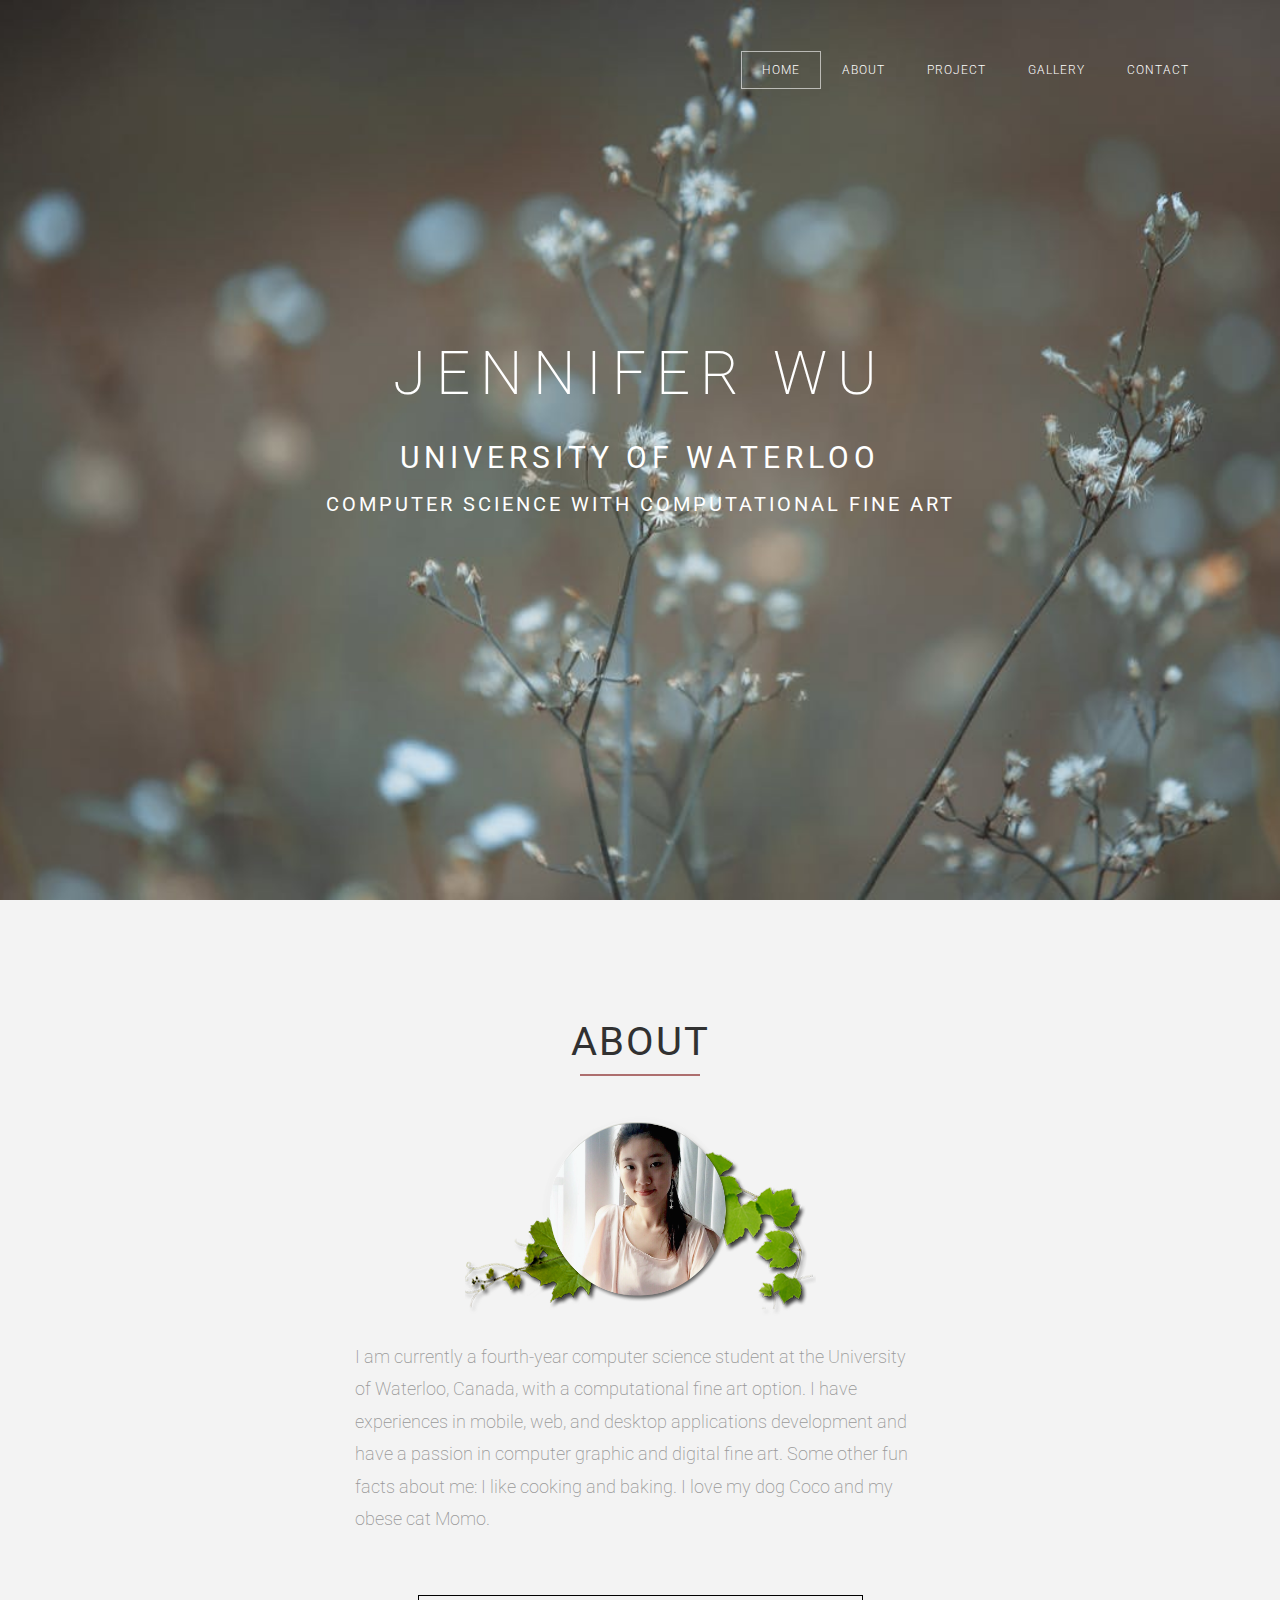
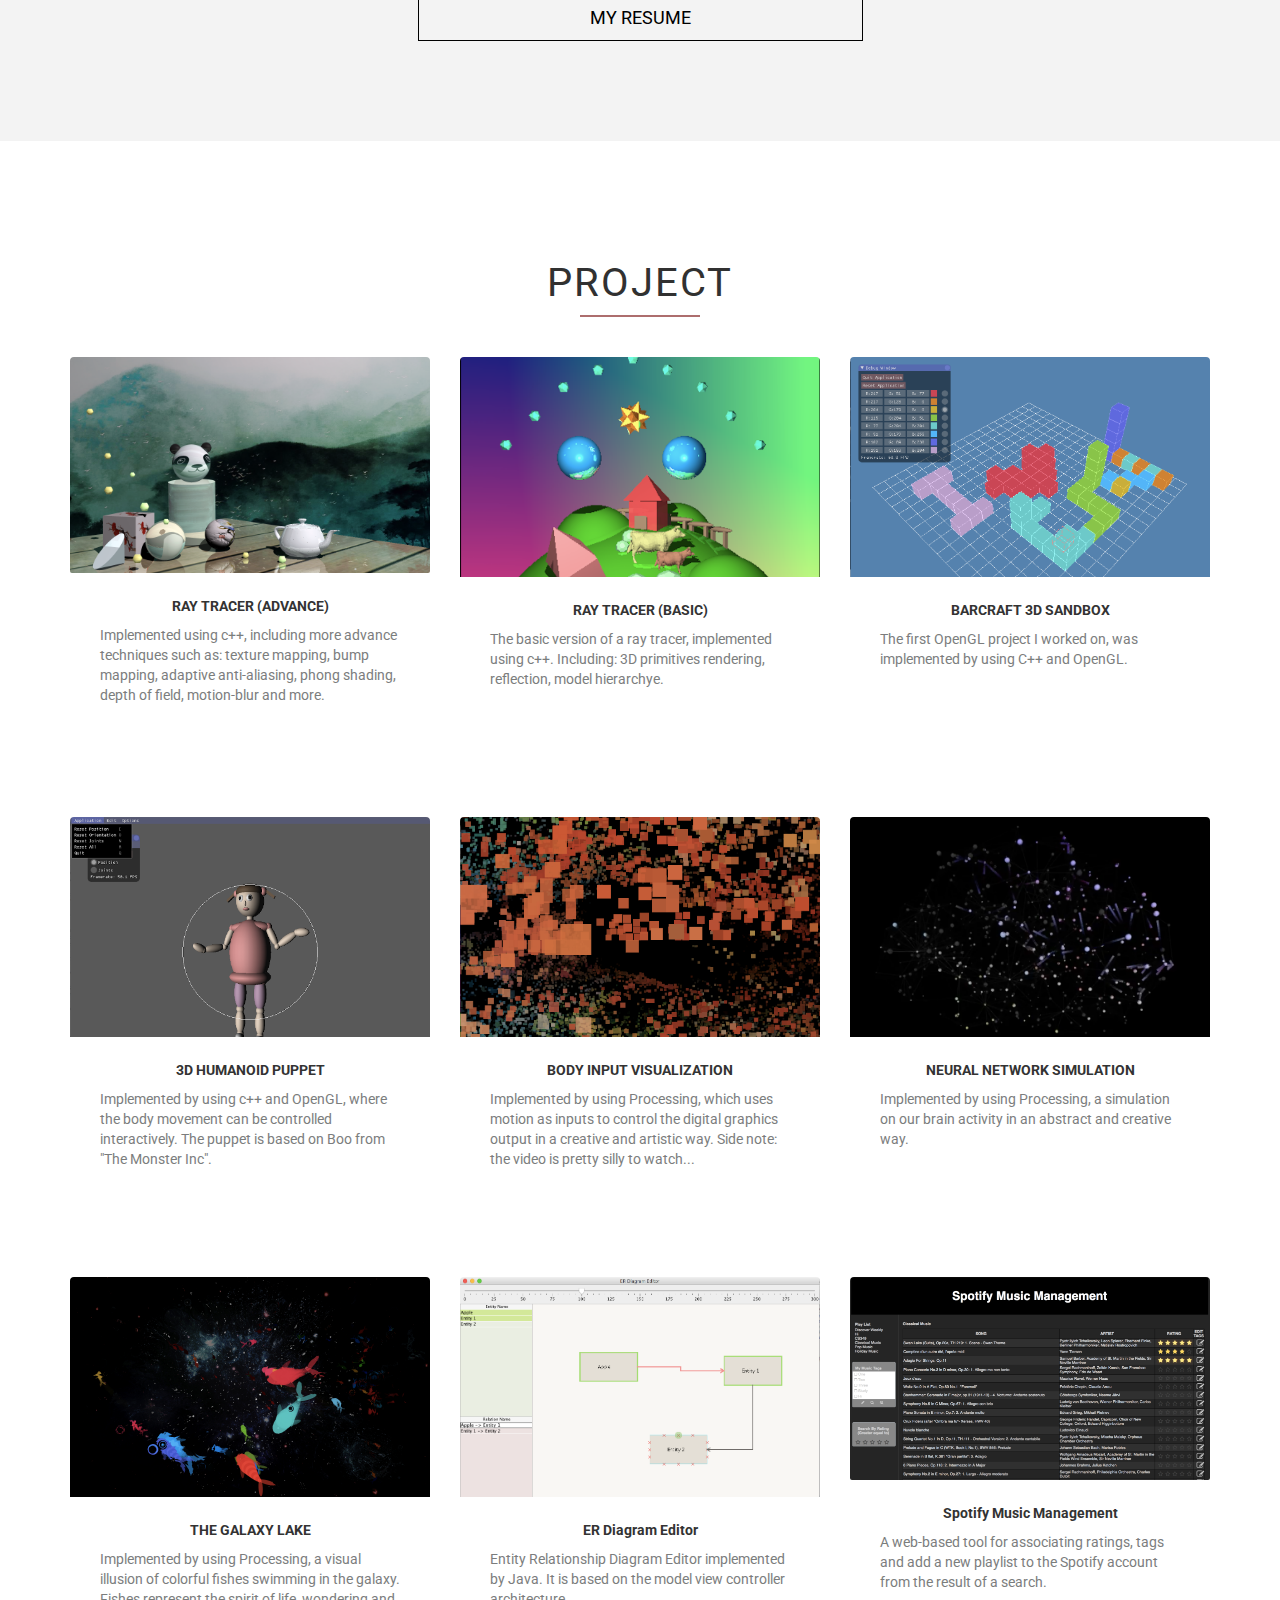
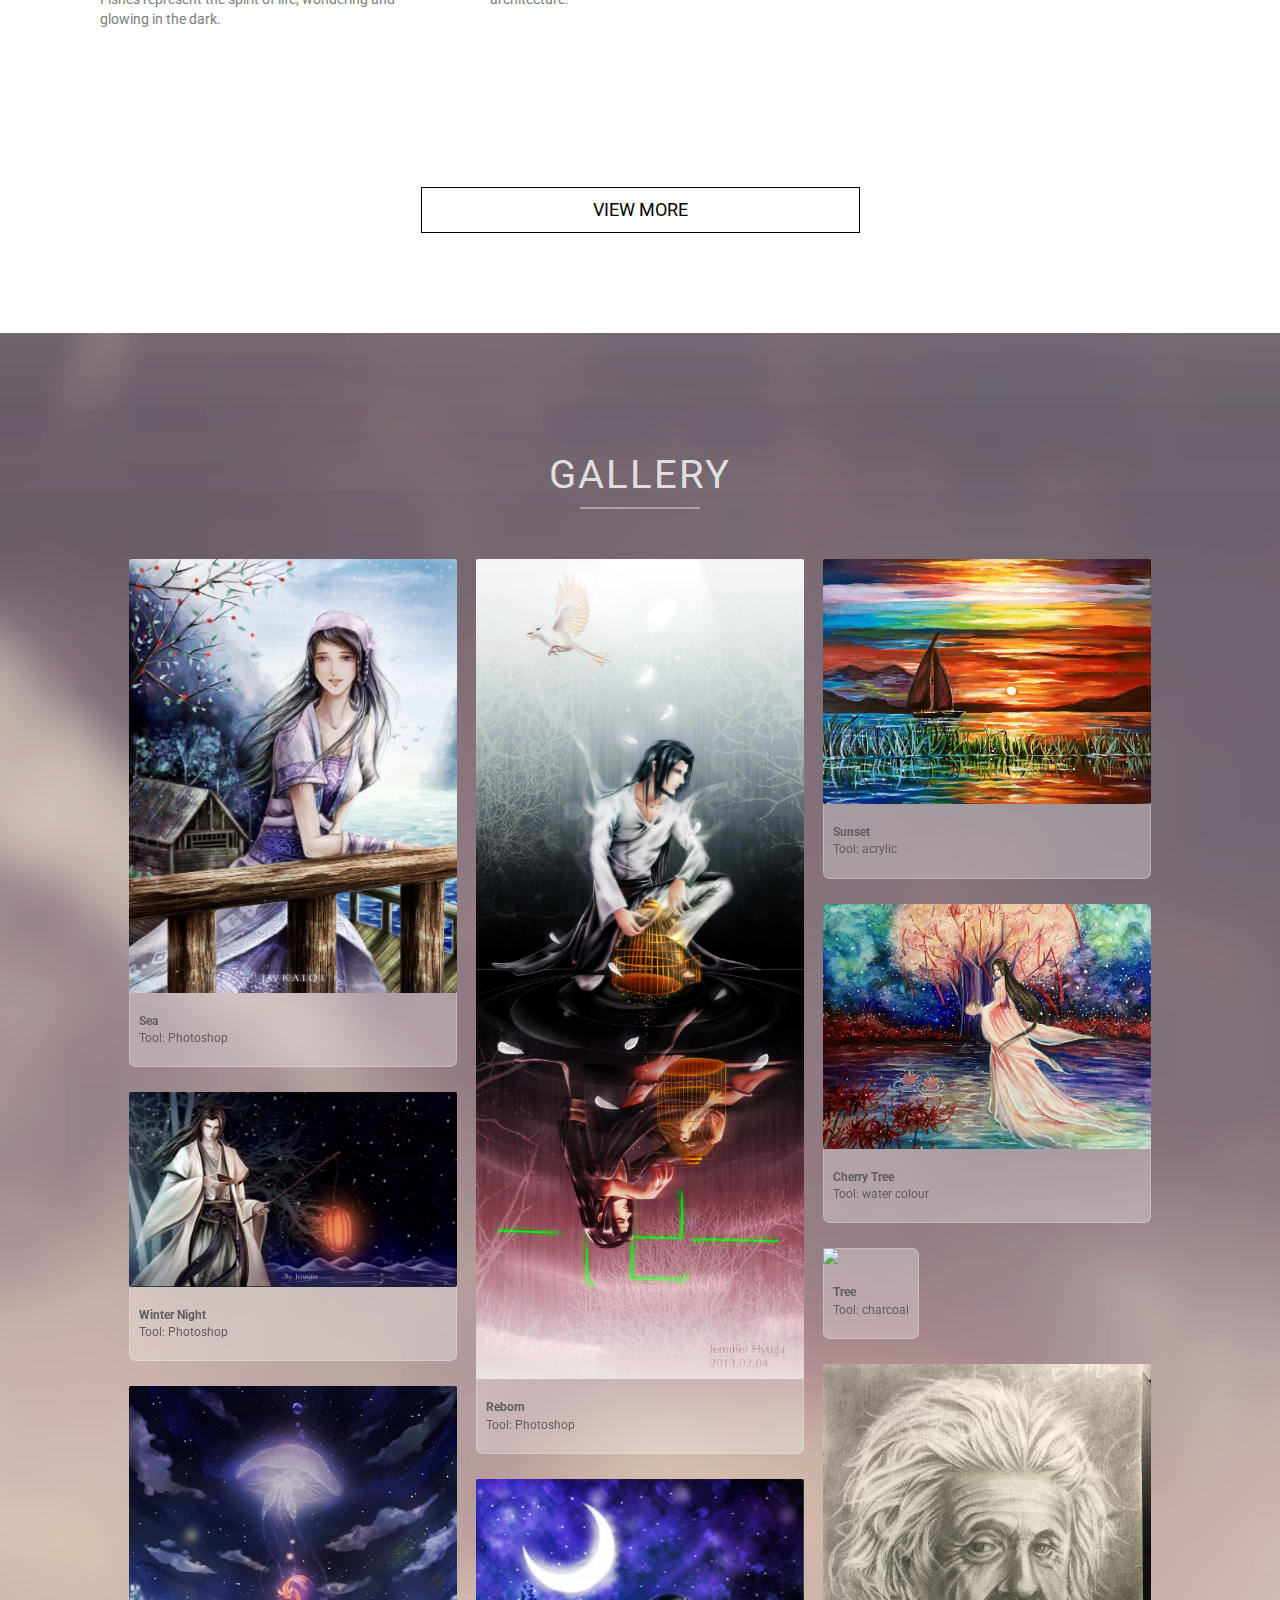
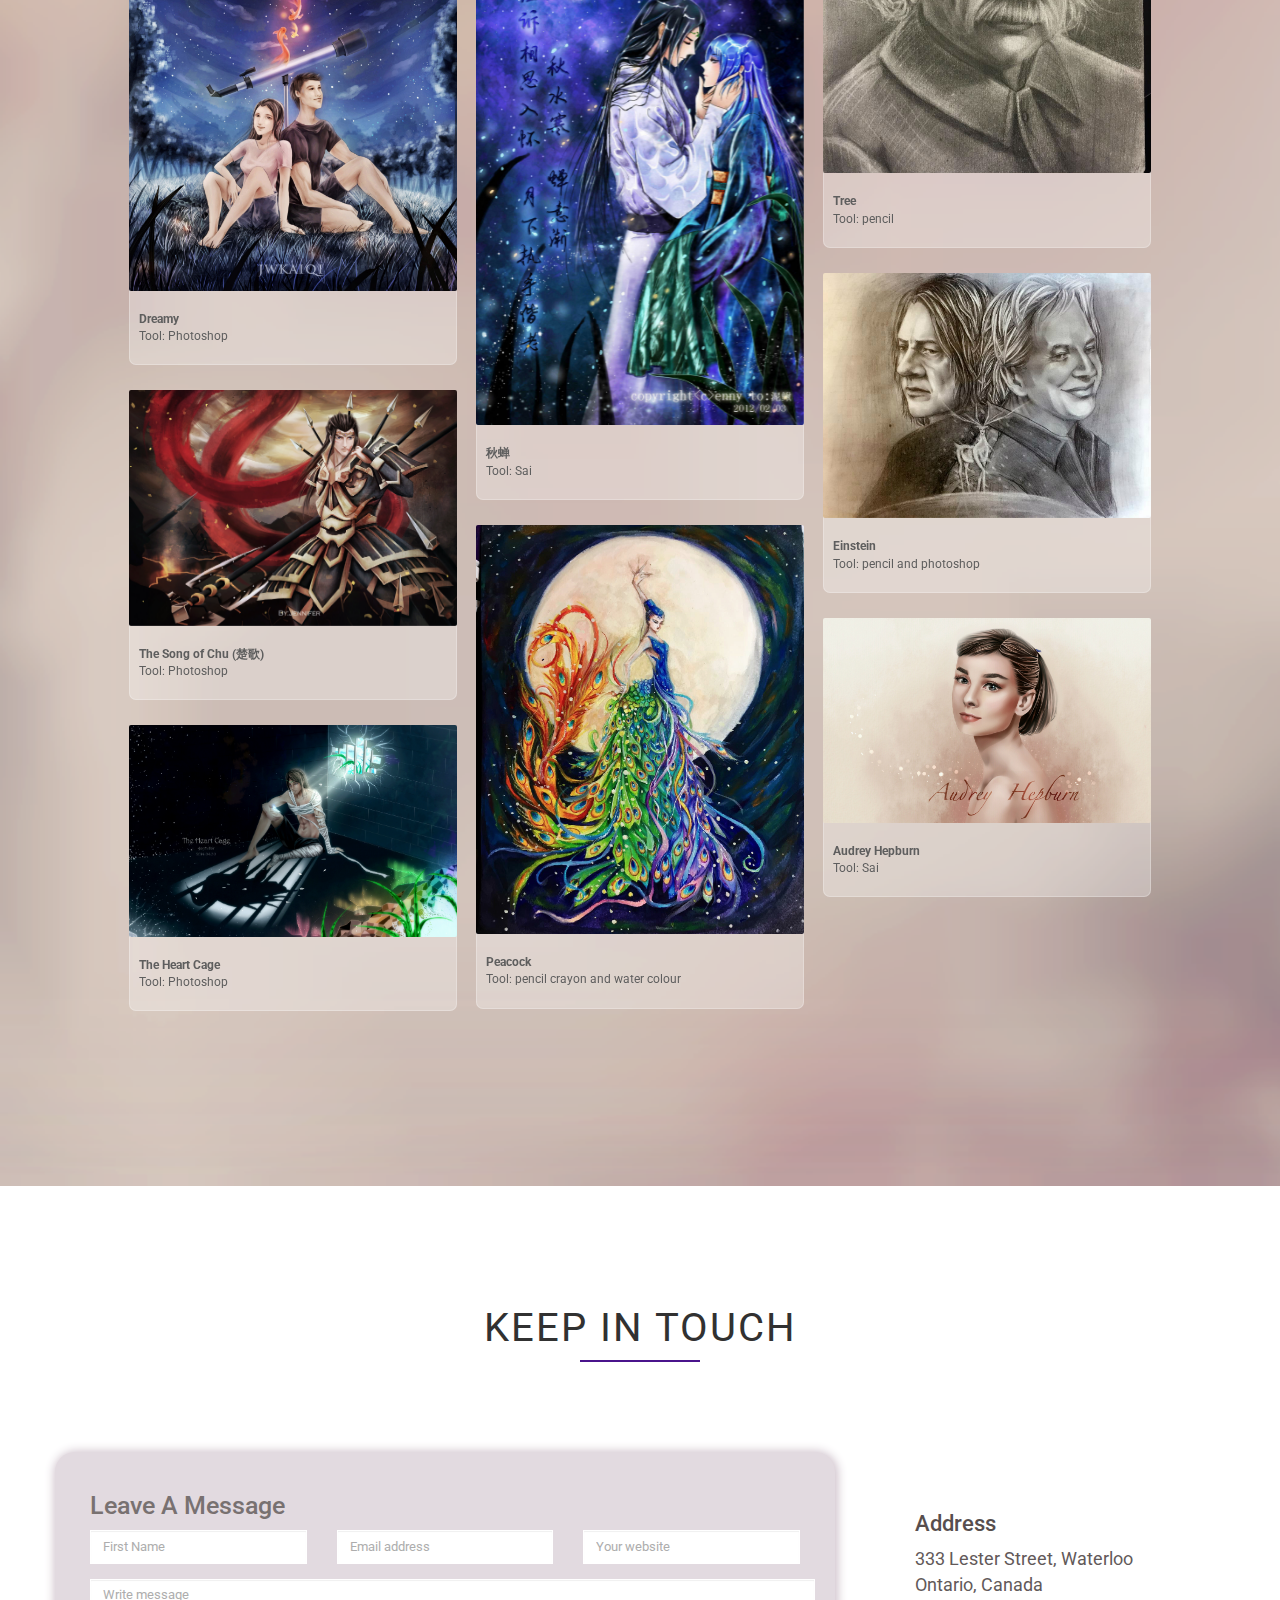
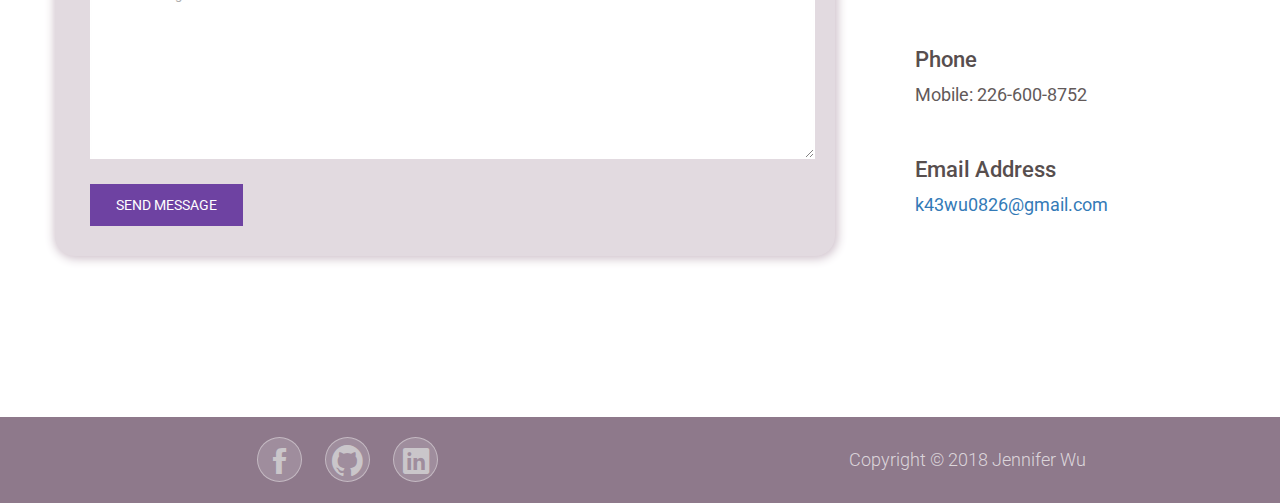
==== index.html @ 23b23c2a "init commit" ====
<!DOCTYPE html>
<!--[if IE 7 ]><html class="ie ie7 lte9 lte8 lte7" lang="en-US"><![endif]-->
<!--[if IE 8]><html class="ie ie8 lte9 lte8" lang="en-US">	<![endif]-->
<!--[if IE 9]><html class="ie ie9 lte9" lang="en-US"><![endif]-->
<!--[if (gt IE 9)|!(IE)]><!-->
<html class="noIE" lang="en-US">
<!--<![endif]-->
	<head>
		<!-- meta -->
			<meta http-equiv="X-UA-Compatible" content="IE=edge">
			<meta http-equiv="Content-Type" content="text/html; charset=UTF-8"/>
			<meta name="viewport" content="width=device-width, initial-scale = 1.0, maximum-scale=1.0, user-scalable=no"/>
		<title>Jennifer Wu</title>
		<link rel="stylesheet" href="assets/css/bootstrap.min.css">
		<link rel="stylesheet" href="assets/css/ionicons.min.css">
		<link rel="stylesheet" href="assets/css/owl.carousel.css">
		<link rel="stylesheet" href="assets/css/owl.theme.css">
	    <link rel="stylesheet" href="assets/css/main.css">
	    <link rel="stylesheet" href="assets/css/about.css">
	    <link rel="stylesheet" href="assets/css/contact.css">
	    <link rel="stylesheet" href="assets/css/service.css">
	    <link rel="stylesheet" href="assets/css/one-page-style.css">
		<link rel="stylesheet" href="https://cdnjs.cloudflare.com/ajax/libs/baguettebox.js/1.8.1/baguetteBox.min.css">
		<link rel="stylesheet" href="assets/css/gallery.css">
	    <!-- HTML5 shim and Respond.js IE8 support of HTML5 elements and media queries -->
			<!--[if lt IE 9]>
				<script src="assets/js/html5shiv.js"></script>
				<script src="assets/js/respond.js"></script>
			<![endif]-->

			<!--[if IE 8]>
		    	<script src="assets/js/selectivizr.js"></script>
		    <![endif]-->
	</head>
<body data-spy="scroll" data-target="#bs-example-navbar-collapse-1">

<!-- Home -->
	<section class="header" id="header">
		<nav class="navbar navbar-default" id="navigation-bar">
			<div class="container">
			<!-- Brand and toggle get grouped for better mobile display -->
				<div class="navbar-header">
					<button type="button" class="navbar-toggle collapsed" data-toggle="collapse" data-target="#bs-example-navbar-collapse-1" aria-expanded="false">
						<span class="sr-only">Toggle navigation</span>
						<span class="icon-bar"></span>
						<span class="icon-bar"></span>
						<span class="icon-bar"></span>
					</button>
					<!--<a class="navbar-brand" hrindex.htmlhtml">Jennifer Wu</a>-->
				</div> <!-- /.navbar-header -->

		    <!-- Collect the nav links, forms, and other content for toggling -->
			    <div class="collapse navbar-collapse" id="bs-example-navbar-collapse-1">
					<ul class="nav navbar-nav navbar-right">
						<li><a href="#header">home</a></li>
						<li><a href="#about">about</a></li>
						<li><a href="#project">project</a></li>
						<li><a href="#gallery">gallery</a></li>
						<li><a href="#contact">contact</a></li>
					</ul> <!-- /.nav -->
			    </div><!-- /.navbar-collapse -->
		  	</div><!-- /.container -->
		</nav>
		<div class="container">
			<div class="header-table">
				<div class="header-wrapper">
					<h1 class="header-title">
						Jennifer Wu
					</h1>
					<br>
					<p class="header-subtitle">
						University of Waterloo
					</p>
					<p class="header-subtitle2">
						Computer Science with Computational Fine Art
					</p>
				</div> <!-- /.header-wrapper -->
			</div>
		</div> <!-- /.container -->
	</section> <!-- /#header -->


<!-- About -->
	<section class="about" id="about">
		<div class="container section-wrapper">
			<h2 class="section-title black">
				about
			</h2>
			<div class="underline worm"></div>

			<div class="about-me">
				<img src="assets/images/about.png" alt="Me">
			</div>
			<p class="about-detail">
				I am currently a fourth-year computer science student at the University of Waterloo, Canada, with a computational fine art option.
				I have experiences in mobile, web, and desktop applications development and have a passion in computer graphic and digital fine art.
				Some other fun facts about me: I like cooking and baking. I love my dog Coco and my obese cat Momo.
			</p>
			<div class="pt5">
				<a href="resume.html">
					<button class="btn btn-lg button_trans">MY RESUME</button>
				</a>
			</div>
		</div> <!-- /.container -->
	</section> <!-- /.about -->


	<section class="project_section" id="project">
		<div class="container section-wrapper tz-gallery">
			<h2 class="section-title black">
				Project
			</h2> <!-- /.section-title -->
			<div class="underline worm"></div>
			<div class="row">
				<div class="col-sm-6 col-md-4">
					<div class="thumbnail height-380">
						<a href="https://medium.com/@k43wu0826/cs488-final-project-ray-tracer-d39f38848b07">
							<div class="zoom-in-hover">
								<img src="assets/images/project/raytrace.png" alt="Park">
								<div class="overlay">
									<button class="btn btn-small white_button_trans text">View Detail</button>
								</div>
							</div>
						</a>
						<div class="caption">
							<h3 class="uppercase">Ray Tracer (Advance)</h3>
							<p>Implemented using c++, including more advance techniques such as: texture mapping, bump mapping,
								adaptive anti-aliasing, phong shading, depth of field, motion-blur and more.
							</p>
						</div>
					</div>
				</div>
				<div class="col-sm-6 col-md-4">
					<div class="thumbnail height-380">
						<a class="lightbox" href="assets/images/project/21.png">
							<div class="zoom-in-hover">
								<img src="assets/images/project/a4.png" alt="Bridge">
								<div class="overlay">
									<button class="btn btn-small white_button_trans text">View Detail</button>
								</div>
							</div>
						</a>
						<div class="caption">
							<h3 class="uppercase">Ray Tracer (Basic)</h3>
							<p>
								The basic version of a ray tracer, implemented using c++. Including: 3D primitives rendering,
								reflection, model hierarchye.
							</p>
						</div>
					</div>
				</div>
				<div class="col-sm-6 col-md-4">
					<div class="thumbnail height-380">
						<a class="lightbox" href="assets/images/project/a1.png">
							<div class="zoom-in-hover">
								<img src="assets/images/project/a1.png" alt="Tuneel">
								<div class="overlay">
									<button class="btn btn-small white_button_trans text">View Detail</button>
								</div>
							</div>
						</a>
						<div class="caption">
							<h3 class="uppercase">Barcraft 3D Sandbox</h3>
							<p>The first OpenGL project I worked on, was implemented by using C++ and OpenGL.</p>
						</div>
					</div>
				</div>
				<div class="col-sm-6 col-md-4">
					<div class="thumbnail height-380">
						<a class="lightbox" href="assets/images/project/a3.png">
							<div class="zoom-in-hover">
								<img src="assets/images/project/a3.png" alt="Coast">
								<div class="overlay">
									<button class="btn btn-small white_button_trans text">View Detail</button>
								</div>
							</div>
						</a>
						<div class="caption">
							<h3 class="uppercase">3D humanoid puppet</h3>
							<p>Implemented by using c++ and OpenGL,
								where the body movement can be controlled interactively.
								The puppet is based on Boo from "The Monster Inc".
							</p>
						</div>
					</div>
				</div>
				<div class="col-sm-6 col-md-4">
					<div class="thumbnail height-380">
						<a href="https://youtu.be/yocK9QqwGd8">
							<div class="zoom-in-hover">
								<img src="assets/images/project/a5.png" alt="Rails">
								<div class="overlay">
									<button class="btn btn-small white_button_trans text">View Detail</button>
								</div>
							</div>
						</a>
						<div class="caption">
							<h3 class="uppercase">Body Input Visualization</h3>
							<p>Implemented by using Processing, which uses motion as inputs to control the digital graphics output in a creative and artistic way.
								Side note: the video is pretty silly to watch...
							</p>
						</div>
					</div>
				</div>
				<div class="col-sm-6 col-md-4">
					<div class="thumbnail height-380">
						<a href="https://www.youtube.com/watch?v=agbH9MFOiPc">
							<div class="zoom-in-hover">
								<img src="assets/images/project/brain.png" alt="Rails">
								<div class="overlay">
									<button class="btn btn-small white_button_trans text">View Detail</button>
								</div>
							</div>
						</a>
						<div class="caption">
							<h3 class="uppercase">Neural Network Simulation</h3>
							<p>Implemented by using Processing, a simulation on our brain activity in an abstract and creative way.
							</p>
						</div>
					</div>
				</div>
				<div class="col-sm-6 col-md-4">
					<div class="thumbnail height-380">
						<a href="https://www.youtube.com/watch?v=nctnd7IqPoE">
							<div class="zoom-in-hover">
								<img src="assets/images/project/fish.png" alt="Rails">
								<div class="overlay">
									<button class="btn btn-small white_button_trans text">View Detail</button>
								</div>
							</div>
						</a>
						<div class="caption">
							<h3 class="uppercase">The Galaxy Lake</h3>
							<p>Implemented by using Processing, a visual illusion of colorful fishes swimming in the galaxy. Fishes represent the spirit of life, wondering and glowing in the dark.
							</p>
						</div>
					</div>
				</div>
				<div class="col-sm-6 col-md-4">
					<div class="thumbnail height-380">
						<a class="lightbox" href="assets/images/project/ER.png">
							<div class="zoom-in-hover">
								<img src="assets/images/project/ER.png" alt="Traffic">
								<div class="overlay">
									<button class="btn btn-small white_button_trans text">View Detail</button>
								</div>
							</div>
						</a>
						<div class="caption">
							<h3>ER Diagram Editor</h3>
							<p>Entity Relationship Diagram Editor implemented by Java. It is based on the model view controller architecture.</p>
						</div>
					</div>
				</div>
				<div class="col-sm-6 col-md-4">
					<div class="thumbnail height-380">
						<a class="lightbox" href="assets/images/project/sm.png">
							<div class="zoom-in-hover">
								<img src="assets/images/project/sm.png" alt="Traffic">
								<div class="overlay">
									<button class="btn btn-small white_button_trans text">View Detail</button>
								</div>
							</div>
						</a>
						<div class="caption">
							<h3>Spotify Music Management</h3>
							<p>A web-based tool for associating ratings, tags and add a new playlist to the Spotify account from the result of a search.</p>
						</div>
					</div>
				</div>
				<div class="showMore" id="showMore" style="display: none; opacity: 0; transition: opacity 1s ease-out;">

					<div class="col-sm-6 col-md-4">
						<div class="thumbnail height-380">
							<a class="lightbox" href="assets/images/project/tg.png">
								<div class="zoom-in-hover">
									<img src="assets/images/project/tg2.png" alt="Traffic">
									<div class="overlay">
										<button class="btn btn-small white_button_trans text">View Detail</button>
									</div>
								</div>
							</a>
							<div class="caption">
								<h3>Tetris Game</h3>
								<p>The simple classic tetris game implemented by using Java.</p>
							</div>
						</div>
					</div>

					<div class="col-sm-6 col-md-4">
						<div class="thumbnail height-380">
							<a class="lightbox" href="assets/images/project/takeout.jpg">
								<div class="zoom-in-hover">
									<img src="assets/images/project/takeout2.jpg" alt="Traffic">
									<div class="overlay">
										<button class="btn btn-small white_button_trans text">View Detail</button>
									</div>
								</div>
							</a>
							<div class="caption">
								<h3>I Love Take-Out</h3>
								<p>An IOS app that allows user to order take-out based on their location.</p>
							</div>
						</div>
					</div>

					<div class="col-sm-6 col-md-4">
						<div class="thumbnail height-380">
							<a class="lightbox" href="https://play.google.com/store/apps/details?id=sen.sen.numericons">
								<div class="zoom-in-hover">
									<img src="assets/images/project/num.png" alt="Traffic">
									<div class="overlay">
										<button class="btn btn-small white_button_trans text">View Detail</button>
									</div>
								</div>
							</a>
							<div class="caption">
								<h3>Numericons</h3>
								<p>An Android game where the player is given a target number, and receives a stream of numbers where they can add, subtract, multiply, and divide them together to reach the target number.</p>
							</div>
						</div>
					</div>

					<div class="col-sm-6 col-md-4">
						<div class="thumbnail height-380">
							<a href="https://youtu.be/falAmI2KLR4">
								<div class="zoom-in-hover">
									<img src="assets/images/project/smoke.png" alt="Traffic">
									<div class="overlay">
										<button class="btn btn-small white_button_trans text">View Detail</button>
									</div>
								</div>
							</a>
							<div class="caption">
								<h3>Text Smoking Effect</h3>
								<p>A quick practice of the particle system, which was implemented by using Processing.</p>
							</div>
						</div>
					</div>

					<div class="col-sm-6 col-md-4">
						<div class="thumbnail height-380">
							<a href="https://youtu.be/0RzTk50ZcQI">
								<div class="zoom-in-hover">
									<img src="assets/images/project/flight.png" alt="Traffic">
									<div class="overlay">
										<button class="btn btn-small white_button_trans text">View Detail</button>
									</div>
								</div>
							</a>
							<div class="caption">
								<h3>Flight Path</h3>
								<p>Another quick practice of data visualization that simulate international flight paths.
									This was implemented by using processing.</p>
							</div>
						</div>
					</div>
				</div>
				</div>


			<div class="pt5">
				<button id="project-btn" class="btn btn-lg button_trans" onclick="viewMoreProject()">VIEW MORE</button>
			</div>
		</div> <!-- /.container -->
	</section> <!-- /#header -->


	<!-- Gallery -->
	<section class="gallery-section color-bg" id="gallery">
		<div class="container section-wrapper tz-gallery">
			<h2 class="section-title light">
				Gallery
			</h2> <!-- /.section-title -->
			<div class="underline light-worm"></div>
			<div id="columns">
				<figure>
					<a class="lightbox" href="assets/images/art/sea.jpg">
						<img src="assets/images/art/sea.jpg">
						<figcaption><b>Sea</b> <br>Tool: Photoshop</figcaption>
					</a>
					<a class="lightbox" href="assets/images/art/sea.gif"></a>
				</figure>

				<figure>
					<a class="lightbox" href="assets/images/art/snow.jpg">
						<img src="assets/images/art/snow.jpg">
						<figcaption><b>Winter Night</b> <br>Tool: Photoshop</figcaption>
					</a>
					<a class="lightbox" href="assets/images/art/snow2.gif"></a>
				</figure>
				<figure>
					<a class="lightbox" href="assets/images/art/7.jpg">
						<img src="assets/images/art/7.jpg">
						<figcaption><b>Dreamy</b><br>Tool: Photoshop</figcaption>
					</a>
				</figure>
				<figure>
					<a class="lightbox" href="assets/images/art/fire.jpg">
						<img src="assets/images/art/fire.jpg">
						<figcaption><b>The Song of Chu (楚歌)</b><br>Tool: Photoshop</figcaption>
					</a>
					<a class="lightbox" href="assets/images/art/shaoyu2.gif"></a>
				</figure>

				<figure>
					<a class="lightbox" href="assets/images/art/digital4.jpg">
						<div class="zoom-in-hover-gallery">
							<img src="assets/images/art/digital4.jpg">
						</div>
						<figcaption><b>The Heart Cage</b><br>Tool: Photoshop</figcaption>
					</a>
				</figure>

				<figure>
					<a class="lightbox" href="assets/images/art/digital6.jpg">
						<img src="assets/images/art/digital6.jpg">
						<figcaption><b>Reborn</b><br>Tool: Photoshop</figcaption>
					</a>
				</figure>

				<figure>
					<a class="lightbox" href="assets/images/art/digital5.jpg">
						<img src="assets/images/art/digital5.jpg">
						<figcaption><b>秋蝉</b><br>Tool: Sai</figcaption>
					</a>
				</figure>

				<figure>
					<a class="lightbox" href="assets/images/art/peacock.jpg">
						<img src="assets/images/art/peacock.jpg">
						<figcaption><b>Peacock</b><br>Tool: pencil crayon and water colour</figcaption>
					</a>
				</figure>

				<figure>
					<a class="lightbox" href="assets/images/art/sunset.jpg">
						<img src="assets/images/art/sunset.jpg">
						<figcaption><b>Sunset</b><br>Tool: acrylic</figcaption>
					</a>
				</figure>

				<figure>
					<a class="lightbox" href="assets/images/art/watercolour.jpg">
						<img src="assets/images/art/watercolour.jpg">
						<figcaption><b>Cherry Tree</b><br>Tool: water colour</figcaption>
					</a>
				</figure>
				<figure>
					<a class="lightbox" href="assets/images/art/tree.jpg">
						<img src="assets/images/art/tree.jpg">
						<figcaption><b>Tree</b><br>Tool: charcoal</figcaption>
					</a>
				</figure>
				<figure>
					<a class="lightbox" href="assets/images/art/AE.jpg">
						<img src="assets/images/art/AE.jpg">
						<figcaption><b>Tree</b><br>Tool: pencil</figcaption>
					</a>
				</figure>
				<figure>
					<a class="lightbox" href="assets/images/art/AR.jpg">
						<img src="assets/images/art/AR.jpg">
						<figcaption><b>Einstein</b><br>Tool: pencil and photoshop</figcaption>
					</a>
				</figure>
				<figure>
					<a class="lightbox" href="assets/images/art/hb.jpg">
						<img src="assets/images/art/hb.jpg">
						<figcaption><b>Audrey Hepburn</b><br>Tool: Sai</figcaption>
					</a>
				</figure>
			</div>
			<!--<div class="pt5">-->
				<!--<button class="btn btn-lg button_trans">VIEW MORE</button>-->
			<!--</div>-->
		</div>
	</section>

<!-- Contact with us -->
<div class="footer_section">
	<section class="contact section-wrapper" id="contact">
		<div class="container">
			<h2 class="section-title black">
				Keep in Touch
			</h2>
			<div class="underline purple"></div>
			<div class="row">
				<div class="col-md-8 col-sm-12 col-xs-12">
					<form class="row form">
						<h3>Leave A Message</h3>
						<div class="col-sm-4 col-xs-12 form-group">
							<label class="sr-only">Name</label>
							<input name="name" class="form-control" type="text" placeholder="First Name">
						</div> <!-- /.form-group -->
						<div class="col-sm-4 col-xs-12 form-group">
							<label class="sr-only">Email</label>
							<input name="email" class="form-control" type="email" placeholder="Email address">
						</div> <!-- /.form-group -->
						<div class="col-sm-4 col-xs-12 form-group">
							<label class="sr-only">Website</label>
							<input name="website" class="form-control" type="text" placeholder="Your website">
						</div> <!-- /.form-group -->
						<div class="row">
							<div class="col-md-12 col-xs-12 form-group">
								<label class="sr-only">Message</label>
								<textarea class="message form-control" placeholder="Write message"></textarea>
							</div> <!-- /.form-group -->
							<input class="btn btn-sub" type="submit" value="Send Message">
						</div>
					</form> <!-- /.row -->
				</div>

				<div class="col-md-4 col-sm-12 col-xs-12 padding-70">
					<ul class="no-bullet">
						<li>
							<div class="contact-item">
								<!--<i class="ion-location"></i>-->
								<h3>Address</h3>
								<p class="contact">
									333 Lester Street, Waterloo<br>
									Ontario, Canada
								</p>
							</div>
						</li>
						<li>
							<div class="contact-item">
								<!--<i class="ion-ios-telephone"></i>-->
								<h3>Phone</h3>
								<p class="contact">
									Mobile: 226-600-8752
								</p>
							</div>
						</li>
						<li>
							<div class="contact-item">
								<!--<i class="ion-ios-email"></i>-->
								<h3>Email Address</h3>
								<p class="contact">
									<a href="mailto:k43wu0826@gmail.com">k43wu0826@gmail.com</a>
								</p>
							</div>
						</li>
					</ul>

				</div>
			</div>
		</div> <!-- /.container -->
	</section> <!-- /.contact -->
	<!-- Footer -->
	<footer class="footer-purple">
		<div class="container">
			<div class="row">
				<div class="col-sm-6 text-center">
					<div class="social-icon">
						<a href="https://www.facebook.com/jennifer.wu.5661">
							<div class="icon fb">
								<i class="ion-social-facebook"></i>
							</div>
						</a>
						<a href="https://github.com/JWKaiqi">
							<div class="icon github">
								<i class="ion-social-github"></i>
							</div>
						</a>
						<a href="https://www.linkedin.com/in/jwkaiqi0826/">
							<div class="icon linkedin">
								<i class="ion-social-linkedin"></i>
							</div>
						</a>
					</div>
				</div>
				<div class="col-sm-6">
					<div class="copy text-center">
						Copyright &copy; 2018 Jennifer Wu
					</div>
				</div>
			</div>
		</div> <!-- /.container -->
	</footer>
</div>

	<script src="assets/js/jquery-1.11.2.min.js"></script>
    <script src="assets/js/bootstrap.min.js"></script>
    <script src="assets/js/owl.carousel.min.js"></script>
    <script src="assets/js/contact.js"></script>
	<script src="assets/js/script.js"></script>
	<script src="https://cdnjs.cloudflare.com/ajax/libs/baguettebox.js/1.8.1/baguetteBox.min.js"></script>
	<script>baguetteBox.run('.tz-gallery');</script>

</body>
</html>
---- assets/css/main.css ----
/*=================================================
||				1. Imports
==================================================*/
@import url(http://fonts.googleapis.com/css?family=Roboto:200,400,700);
@import url(http://fonts.googleapis.com/css?family=Roboto+Slab);

body
{
	font-family: 'Roboto', 'Open-Sans', sans-serif;
	overflow-x: hidden;
	color: #313131;
}

.black{
	color: #313131;
}

.light {
	color: rgba(255,255,255,0.8);
}

.white{
	background: #fff ;
}
.purple{
	background: #4a148c;
}

.worm {
	background: #ad6e6e;
}

.light-worm {
	background: rgba(255,255,255,0.4);
}

.section-padding {
	padding-left: 100px;
	padding-right: 100px;

}
.section-wrapper{
	padding-top: 100px;
	padding-bottom: 100px;
}

.section-title{
	font-size: 40px;
	font-weight: 400;
	text-transform: uppercase;
	text-align: center;
	letter-spacing: 2px;
}
.section-item-title{
	font-size: 20px;
	font-weight: 400;
	letter-spacing: 3px;
	text-transform: uppercase;
}
.section-item-detail{
	font-size: 14px;
    font-weight: 300;
    margin-bottom: 50px;
    color: #999;
    letter-spacing: .39px;
}
.underline{
	height: 2px;
	width: 120px;
	margin: 0px auto 40px;
}

.pt5 {
	padding-top: 50px;
}
/*=================================================
||				3. Header
==================================================*/
.header
{
	background: url('../images/bg6.jpg');
	background-repeat: no-repeat;
	background-position: center center;
	background-size: cover;
	background-attachment: fixed;
	height: 100vh;
	color: #fff;
	text-transform: uppercase;

}
			/*navbar*/
.navbar-default .navbar-brand{
	border: 1px solid #fff;
	color: #fff;
	font-size: 30px;
	padding: 10px 20px;
	height: auto;
	font-weight: 200;
	letter-spacing: 5px;
}
.navbar-default .navbar-brand:focus, .navbar-default .navbar-brand:hover{
	color: #fff;
}
.navbar-default .navbar-toggle .icon-bar {
    background-color: #FFF;
}
.navbar-fixed-top .navbar-toggle .icon-bar {
    background-color: #313131;
}
.navbar-fixed-top .navbar-toggle{
	border-color: #313131;
}

.navbar-default {
    background-color: transparent;
    border-color: transparent;
    padding-top: 50px;
}
.navbar-default .navbar-nav>li>a{
	color: #fff;
    /*text-transform: uppercase;*/
    padding-right: 20px;
    padding-left: 20px;
    border: 1px solid transparent;
    font-size: 12px;
    font-weight: 300;
    letter-spacing: 1px;
}
.navbar-default .navbar-toggle{
	border-radius: 0px;
}
.navbar-default .navbar-nav>li>a:hover{
	border: 1px solid rgba(255, 255, 255, 0.6);
	color: #fff;
}
.navbar-default .navbar-nav>li>a:focus, .navbar-default .navbar-nav>li>a:hover{
	color: #fff;
}
.navbar-nav>li>a {
    padding-top: 8px;
    padding-bottom: 8px;
}
.navbar-default .navbar-toggle:focus, .navbar-default .navbar-toggle:hover{
	background: transparent;
}
.navbar-default .navbar-nav>.active>a, .navbar-default .navbar-nav>.active>a:focus, .navbar-default .navbar-nav>.active>a:hover{
    background-color: transparent;
    border: 1px solid rgba(255, 255, 255, 0.6);
    color: #fff;
}
		/*Home*/

.header-background {
	background: #e7e7e7 !important;
}

.header-wrapper{
	text-align: center;
	display: table-cell;
	vertical-align: middle;
	position: relative;
}
.header-table{
	display: table;
	height: 70vh;
	width: 100%;
}

.header-table-noheight{
	display: table;
	/*height: 70vh;*/
	width: 100%;
}
.header-title{
	width: 100%;
	font-size: 60px;
	letter-spacing: 10px;
	font-weight: 200;
}
.header-subtitle{
	font-size: 30px;
	letter-spacing: 5px;
}
.header-subtitle2{
	font-size: 20px;
	letter-spacing: 3px;
}


/*=================================================
||				4. Our Service
==================================================*/
.service{
	background: #ededed;
	position: relative;
}
.service .section-title{
	margin-top: 110px;
}
.services{
	margin-bottom: 100px;
}
.service .underline{
	margin-bottom: 75px;
}
.service-img{
	position: absolute;
	bottom: 0px;
}

.twitter-feed{
	color: #fff;
}
.item{
	text-align: center;
}
.owl-prev, .owl-next
{
	position: absolute;
	top: 10%;
}
.owl-next
{
	right: -10px;
}
.owl-prev
{
	left: -10px;
}
.owl-prev:before
{
    /*content: "\f3d2";*/
    /*font-family: 'ionicons';*/
    content: url("../images/left.png");
}
.owl-next:before
{
    /*content: "\f3d3";*/
    /*font-family: "ionicons";*/
    content: url("../images/right.png");
}

.about-me {
	padding-bottom: 25px;
}
.about-me img{
	display:block;
	margin: 0 auto;
	max-width: 50%;
	height:auto;
}
/*=================================================
||				5. Twitter Feed
==================================================*/
.day, .feed{
	font-size: 15px;
	font-weight: 200;
}
.feed{
	font-style: italic;
	margin: 30px 0px;
}
.options a{
	color: #fff;
	text-transform: uppercase;
	font-size: 15px;
	padding: 0px 20px;
}
.options a i{
	padding-right: 10px;
}
.options a:hover{
	text-decoration: none;
}
.item:hover{
	cursor: w-resize;
}
/*=================================================
||				7. Portfolio
==================================================*/
.porfolio{
	background: #f9f9f9;
}
.portfolio-img{
	position: relative;
	overflow: hidden;
	text-align: center;
}
.portfolio-img .port-item{
	width: 100%;
	height: auto;
	transition: all .6s ease-in-out;
}
.portfolio-img:hover .portfolio-img-hover{
	position: absolute;
	/*top: 0;*/
	left: 0;
	width: 100%;
	height: 100%;
	transition: all .6s ease-in-out;
	background: rgba(0, 0, 0, 0.5);
}
.portfolio-img-hover{
}
.plus{
	display: none;
}
.portfolio-img:hover .plus{
	display: inline-block;
	padding-top: 25%;
}
.portfolio-img:hover .port-item{
	transform: scale(1.1);
}
.portfolio-item-details{
	margin: 20px 0px 50px;
}
.portfolio-item-name{
	display: inline-block;
	font-size: 15px;
}
.port-heart, .portfolio-item-name small{
	font-size: 13px;
	color: #636363;
}
.port-heart{
	float: right;
	display: inline-block;
	margin-top: 10px;
}


/*=================================================
||				8. Note
==================================================*/
.note{
	color: #dadada;
}
.quote{
	font-style: italic;
	font-size: 16px;
	font-weight: 200;
	padding: 0px 145px;
}
.quoter{
	font-size: 20px;
	font-weight: 400;
	margin-top: 20px;
}

/*=================================================
||				9. Fun Facts
==================================================*/
.fun{
	background: #f3f3f3;
}
.fun-box{
	border: 2px solid #313131;
	text-align: center;
	padding: 40px 0px;
	font-size: 25px;
}
.number{
	font-weight: 700;
	font-size: 25px;
}
.number-title{
	text-transform: uppercase;
	font-size: 20px;
	font-weight: 400;
}
.col-sm-6 .fun-box{
	margin-bottom: 20px;
}
/*=================================================
||				10. Footer
==================================================*/
footer {
	/*background: rgba(87, 55, 82, 0.67);*/
}

.footer-purple {
	background: rgba(87, 55, 82, 0.67);
}

.footer-dark {
	background: rgba(57, 33, 28, 0.67);
}

.social-icon a {
	text-decoration: none;
}

.copy{
	font-size: 18px;
	font-weight: 300;
	color: rgba(255, 255, 255, 0.7);
	display: inline-block;
	padding-left: 35%;
	padding-top: 30px;
	padding-bottom: 30px;
}
.fb{
	background: #1976d2;
}
.twitter{
	background: #2CAAE1;
}
.github{
	background: #ac55d9;
}
.linkedin{
	background: #1979d6;
}

.logo {
	opacity: 1;
	color: #f3f3f3;
	/*background: #1979d6;*/
}

.icon{
	margin: 10px;
	height: 45px;
	width: 45px;
	text-align: center;
	/*padding: 3px;*/
	display: inline-block;
	border: 2px solid transparent;
	font-size: 35px;
	border-radius: 30px;
	opacity: 0.8;
	transition: all 0.2s ease;
}

a .icon {
	color: #dadada;
	border: solid 1px rgba(255, 255, 255, 0.5);
	background-color: rgba(255, 255, 255, 0.2);
}
/*!*.social-icon{*/
	/*float: right;*/
/*}*!*/

.social-icon {
	padding: 10px;

}
a .icon:hover{
	text-decoration: none;
	opacity: 1;
	background-color: rgba(255, 255, 255, 0.3);
}
/*a .fb:hover{*/
	/*color: #1976d2;*/
	/*border-color: #1976d2;*/
/*}*/
/*a .twitter:hover{*/
	/*color: #2CAAE1;*/
	/*border-color: #2CAAE1;*/
/*}*/
/*a .github:hover{*/
	/*color: #9453c6;*/
	/*border-color: #9453c6;*/
/*}*/
/*a .linkedin:hover{*/
	/*color:#1979d6;*/
	/*border-color: #1979d6;*/
/*}*/

/*=================================================
||				11. Others
==================================================*/
/*Button*/

.uppercase {
	text-transform: uppercase;
}
.button_trans {
	color: black;
	padding: 10px 15%;
	background: none;
	border: 1px solid black;
	position: relative;
	border-radius: 0;
	display:block;
	margin: 0 auto;
}
.white_button_trans {
	color: white;
	padding: 10px 15%;
	background: none;
	border: 1px solid white;
	position: relative;
	border-radius: 0;
	display:block;
	margin: 0 auto;
}

.white_button_trans:hover{
	color: rgba(0, 0, 0, 0.7);
	background-color: rgba(255,255,255,0.5);
	transition: all .4s ease-in-out;
}

.button_trans:hover{
	color: #fff;
	border: 1px solid #b88f92;
	background: #b88f92;
	transition: all .4s ease-in-out;
}
.project_section
{
	background: url('../images/bg3.jpg');
	background-repeat: no-repeat;
	background-position: center center;
	background-size: cover;
	background-attachment: fixed;
	color: #5b5b5b;
}

.footer_section {
	background: url('../images/bg10.jpg');
	background-repeat: no-repeat;
	background-position: center center;
	background-size: cover;
	background-attachment: fixed;
}

.showMore {
	display: none;
	transition: opacity 1s ease-out;
	opacity: 0;
}

.no-bullet{
	margin-top: 10px;
	padding-left: 0;
	list-style: none;
}

.padding-70 {
	padding: 70px;
}


/*Testimonial*/
.testimonial{
	background: url('../images/testimonial.png');
	color: #fff;
}
.testimonial .section-title{
	color: #fff;
}
.testimonial-detail{
	font-style: italic;
	font-size: 15px;
	font-weight: 200;
	margin-bottom: 50px;
}
.test-name {
    margin-bottom: 40px;
}
/*Owl carousel*/
.owl-theme .owl-controls .owl-nav [class*=owl-]{
	background: transparent;
}
.owl-theme .owl-dots .owl-dot span{
	width: 20px;
	height: 8px;
	border-radius: 0px;
	background: transparent;
	border: 1px solid #fff;
}
.owl-theme .owl-dots .owl-dot.active span, .owl-theme .owl-dots .owl-dot:hover span{
	background: #fff;
}
.owl-theme .owl-controls .owl-nav [class*=owl-]:hover{
	background: transparent;
}
/*Add*/
.add .owl-prev:before
{
    content: url("../images/bleft.png");
}
.add .owl-next:before
{
    content: url("../images/bright.png");
}
.owl-next
{
	right: -90px;
}
.owl-prev
{
	left: -90px;
}
.add .owl-prev, .add .owl-next
{
	top: 25%;
}
.add-item{
	padding: 20px;
}
@media (max-width: 960px){
	.nav>li{
		text-align: center;
	}
	.service-img{
		opacity: .2;
	}
	.fun-box{
		margin: 15px;
	}
	.quote{
		padding: 0 50px;
	}
	.portfolio .portfolio-item{
		margin: 15px;
	}
	.price-title, .price-list{
		text-align: center;
	}
	.options a{
		padding: 0 5px;
	}
	footer{
		text-align: center;
	}
	footer .text-right{
		text-align: center;
	}
	.navbar-default .navbar-brand{
		margin-left: 15px;
	}
		img.about-img {
	    width: 100%;
	    padding: 15px 15px 0px;
	}
	.quote{
		padding: 0 15px;
	}
}
@media (max-width: 480px){
	.header-table{
		max-height: 627px;
	}
}
---- assets/css/about.css ----
.section-background{
	background: url('../images/about.png');
}
.about{
	background: #f3f3f3;
}
.about-detail{
	font-size: 18px;
	color: #999;
	font-weight: 200;
	top: 50%;
    line-height: 180%;
	padding-left: 25%;
    padding-right: 25%;
}
.section-item-title, .section-item-detail{
	text-align: center;
}
.about .row:nth-child(4){
	margin-top: 90px;
}
.team{
	background: #ededed;
}
.team-item{
	background: #f3f3f3;
	margin-bottom: 50px;
	text-align: center;
}
.team-img{
	width: 100%;
}
.team-item-name{
	font-size: 14px;
	margin-bottom: 0px;
	padding-top: 20px;
}
.team-item-id{
	color: #a3a2a2;
	font-size: 11px;
	text-transform: uppercase;
	padding-bottom: 30px;
}
---- assets/css/contact.css ----
.section-background{
	background: url('../images/contact.png');
}
.contact {
    text-align: left;
    color: #574e4e;
}

.contact i {
    width: 60px;
    height: 80px;
    border-radius: 30px;
    border: 2px solid #574e4e;
    color: #574e4e;
    font-size: 40px;
    display: inline-block;
    margin-right: 20px;
    margin-top: 20px;
    padding: 10px 0;
    text-align: center;
    float: left;
    transition: all .6s ease-in-out;
}

.contact-item {
    padding: 10px;
}

.contact-item:hover i{
    background-color: #4a148c;
    border: 2px solid #4a148c !important;
    color: #fff;
}
.contact h3{
	/*padding-bottom: 20px;*/
	font-size: 22px;
}
.contact p{
	font-size: 18px;
	color: #625959;
}

.form{
    margin-top: 50px;
    background: #dcd1d9;
    opacity: 0.8;
    padding: 20px;
    border-radius: 20px;
    box-shadow: 1px 1px 10px 2px #c5b4c0;
}
.form h3{
    margin-left: 15px;
    font-size: 25px;
}
.form .message{
    margin: 0px 15px;
    height: 180px;
    width: 98%;
}
.btn-sub {
    border-radius: 0px;
    color: white;
    background-color: #4a148c;
    padding: 10px 25px;
    margin: 10px 30px;
    border-color: #4a148c;
    text-transform: uppercase;
    transition: all .4s ease-in-out;
}
.btn-sub:hover{
    background-color: #fff;
    border-color: #4a148c;
    color: #4a148c;
}
input[type="username"], input[type="email"], input[type="text"], .message{
	border-color: transparent;
	background: #fff;
	font-size: 13px;
	color: #969595;
}
input[type="username"]:focus, input[type="email"]:focus, input[type="text"]:focus, .message:focus{
    border-color: #4a148c;
    box-shadow: 0 0 8px rgba(74,20,140,.1) !important;
}
input.form-control, .message {
    border-radius: 0px;
}
---- assets/css/service.css ----
.section-background{
	background: url('../images/services.png');
}

.price-table{
	background: #ededed;
}
.price-table .col-sm-3{
	padding: 0px;
}
.price-table .col-sm-3:hover .price-title{
	color: #4a148c;
}
.price-title{
	background: #f9f9f9;
	padding: 20px;
	font-size: 24px;
}
.price-title span{
	font-size: 16px;
}
.price-list{
	list-style-type: none;
	margin-left: -40px;
}
.price-list li{

	background: #fff;
	border-left: 1px solid rgba(229, 229, 229, 0.4);
	border-right: 1px solid rgba(229, 229, 229, 0.4);
	border-bottom: 1px dashed #f1f1f1;
	padding: 20px 0px;
	padding-left: 20px;
	font-size: 13px;
	color: #969595;
}
.price-list li:first-child{
	border-top: 1px solid #ccc;
}
.price-list li:last-child{
	border-bottom: 1px solid #ccc;
	padding-left: 0px;
}
.price-table .col-sm-3:first-child .price-list li{
	border-left: 1px solid #ccc;
}
.price-table .col-sm-3:last-child .price-list li{
	border-right: 1px solid #ccc;
}
.custom-btn-default{
    background-color: #fff;
    border-color: #ccc;
    border-radius: 0px;
	color: #969595;
}
.price-table .col-sm-3:hover .custom-btn-default{
	color: #fff;
	background: #4a148c;
	transition: all .4s ease-in-out;
}
---- assets/css/one-page-style.css ----
.one-page-nav{
	padding: 10px 0px;
	background: #eaeaea;
}
.one-page-nav .navbar-nav>.active>a, .one-page-nav .navbar-nav>.active>a:focus, .one-page-nav .navbar-nav>.active>a:hover{
    background-color: transparent;
    border: 1px solid rgba(0, 0, 0, 0.6);
	color: #313131;
}.one-page-nav .navbar-nav>li>a{
	color: #313131;
}
.one-page-nav .navbar-nav>li>a:hover{
	border: 1px solid rgba(0, 0, 0, 0.6);
	color: #313131;
}
.one-page-nav .navbar-nav>li>a:focus, .one-page-nav .navbar-nav>li>a:hover{
	color: #313131;
}
.one-page-nav .navbar-brand{
	border: 1px solid #313131;
	color: #313131;
}
---- assets/css/gallery.css ----
gallery-section {
    background-color: #efe9e9;
}

.color-bg {
    background: url('../images/art/bg4.png');
    background-size: cover;
    background-position: top center;
}
.gallery-container h1 {
    text-align: center;
    margin-top: 70px;
    font-weight: bold;
    color: #58595a;
}

.gallery-container p.page-description {
    text-align: center;
    margin: 30px auto;
    font-size: 18px;
    color: #85878c;
}

/* Styles for the gallery */

.tz-gallery {
    /*cursor: pointer;*/
}

.thumbnail {
    position: relative;
    overflow: hidden;
}

.thumbnail img {
    max-width: 100%;
    transition: all 0.3s ease-in-out;
}

.thumbnail:hover img {
    -moz-transform: scale(1.1);
    -webkit-transform: scale(1.1);
    transform: scale(1.1);
}

.tz-gallery .thumbnail {
    background-color: rgba(255, 255, 255, 0.5) !important;
    padding: 0;
    margin-bottom: 80px;
    border: none;
}

.height-380 {
    height: 380px;
}

.tz-gallery img {
    border-radius: 2px;
}

.tz-gallery .caption {
    padding: 26px 30px;
}

.tz-gallery .caption h3 {
    font-size: 14px;
    font-weight: bold;
    margin-top: 0;
    text-align: center;
}

.tz-gallery .caption p {
    font-size: 14px;
    color: #7b7d7d;
    margin: 0;
}

.baguetteBox-button {
    background-color: transparent !important;
}

.zoom-in-hover {
    width: 100%;
    max-height: 220px;
    overflow:hidden;
    position: relative;
}

.overlay {
    position: absolute;
    top: 0;
    bottom: 0;
    left: 0;
    right: 0;
    height: 100%;
    width: 100%;
    opacity: 0;
    transition: .5s ease;
    background: rgba(0, 0, 0, 0.5);
}

.zoom-in-hover:hover .overlay {
    opacity: 1;
}

div#columns figure :hover .overlay {
    opacity: 1;
}


.text {
    color: white;
    font-size: 20px;
    position: absolute;
    top: 50%;
    left: 50%;
    transform: translate(-50%, -50%);
    -ms-transform: translate(-50%, -50%);
    text-align: center;
}

/*=====================Gallery===================*/
#columns {
    column-width: 320px;
    column-gap: 15px;
    width: 90%;
    max-width: 1100px;
    margin: 50px auto;
}

div#columns figure {
    /*overflow: hidden;*/
    background: rgba(255,255,255,0.3);
    box-shadow: inset 0 0 0 1px rgba(255, 255, 255, 0.25);
    margin: 0 2px 25px;
    padding-bottom: 10px;
    transition: all 0.2s ease-in-out;
    display: inline-block;
    column-break-inside: avoid;
    border-radius: 7px;
    transform: scale(1);
    text-decoration: none;
    -webkit-backface-visibility: hidden;
}

div#columns figure img {
    width: 100%;
    margin-bottom: 10px;
}

div#columns figure figcaption {
    padding: 10px;
    font-size: 1.2rem;
    color: #5e5e5e;
    text-decoration: none;
}

div#columns small {
    font-size: 1rem;
    float: right;
    text-transform: uppercase;
    color: #aaa;
}

div#columns small a {
    color: #666;
    text-decoration: none;
    transition: .4s color;
}

div#columns figure:hover{
    background-color: rgba(255, 255, 255, 0.5);
    box-shadow: inset 0 0 0 1px rgba(255, 255, 255, 0.25), 0 0 0.5em 0 #eec2c0;
    transform: scale(1.03);
}

a:hover{
    text-decoration: none; !important;
}

@media screen and (max-width: 750px) {
    #columns { column-gap: 0px; }
    #columns figure { width: 100%; }
}
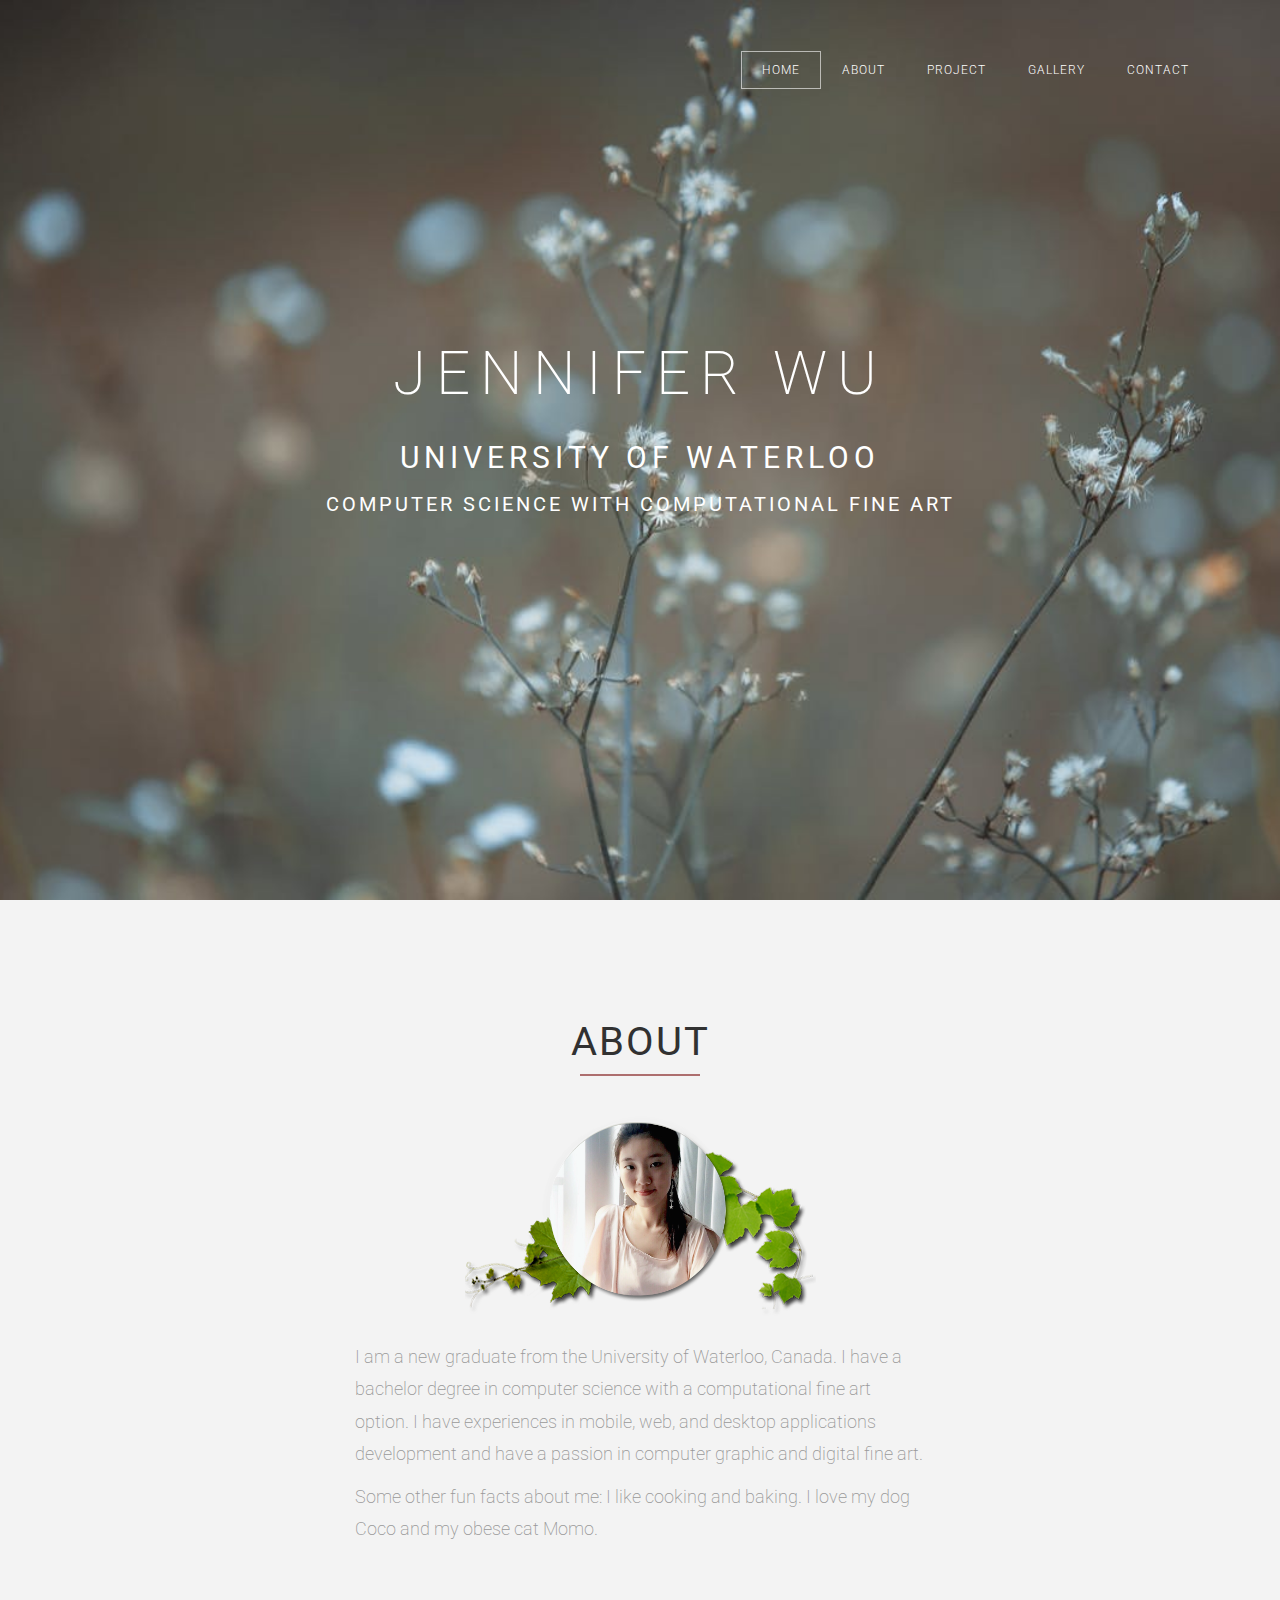
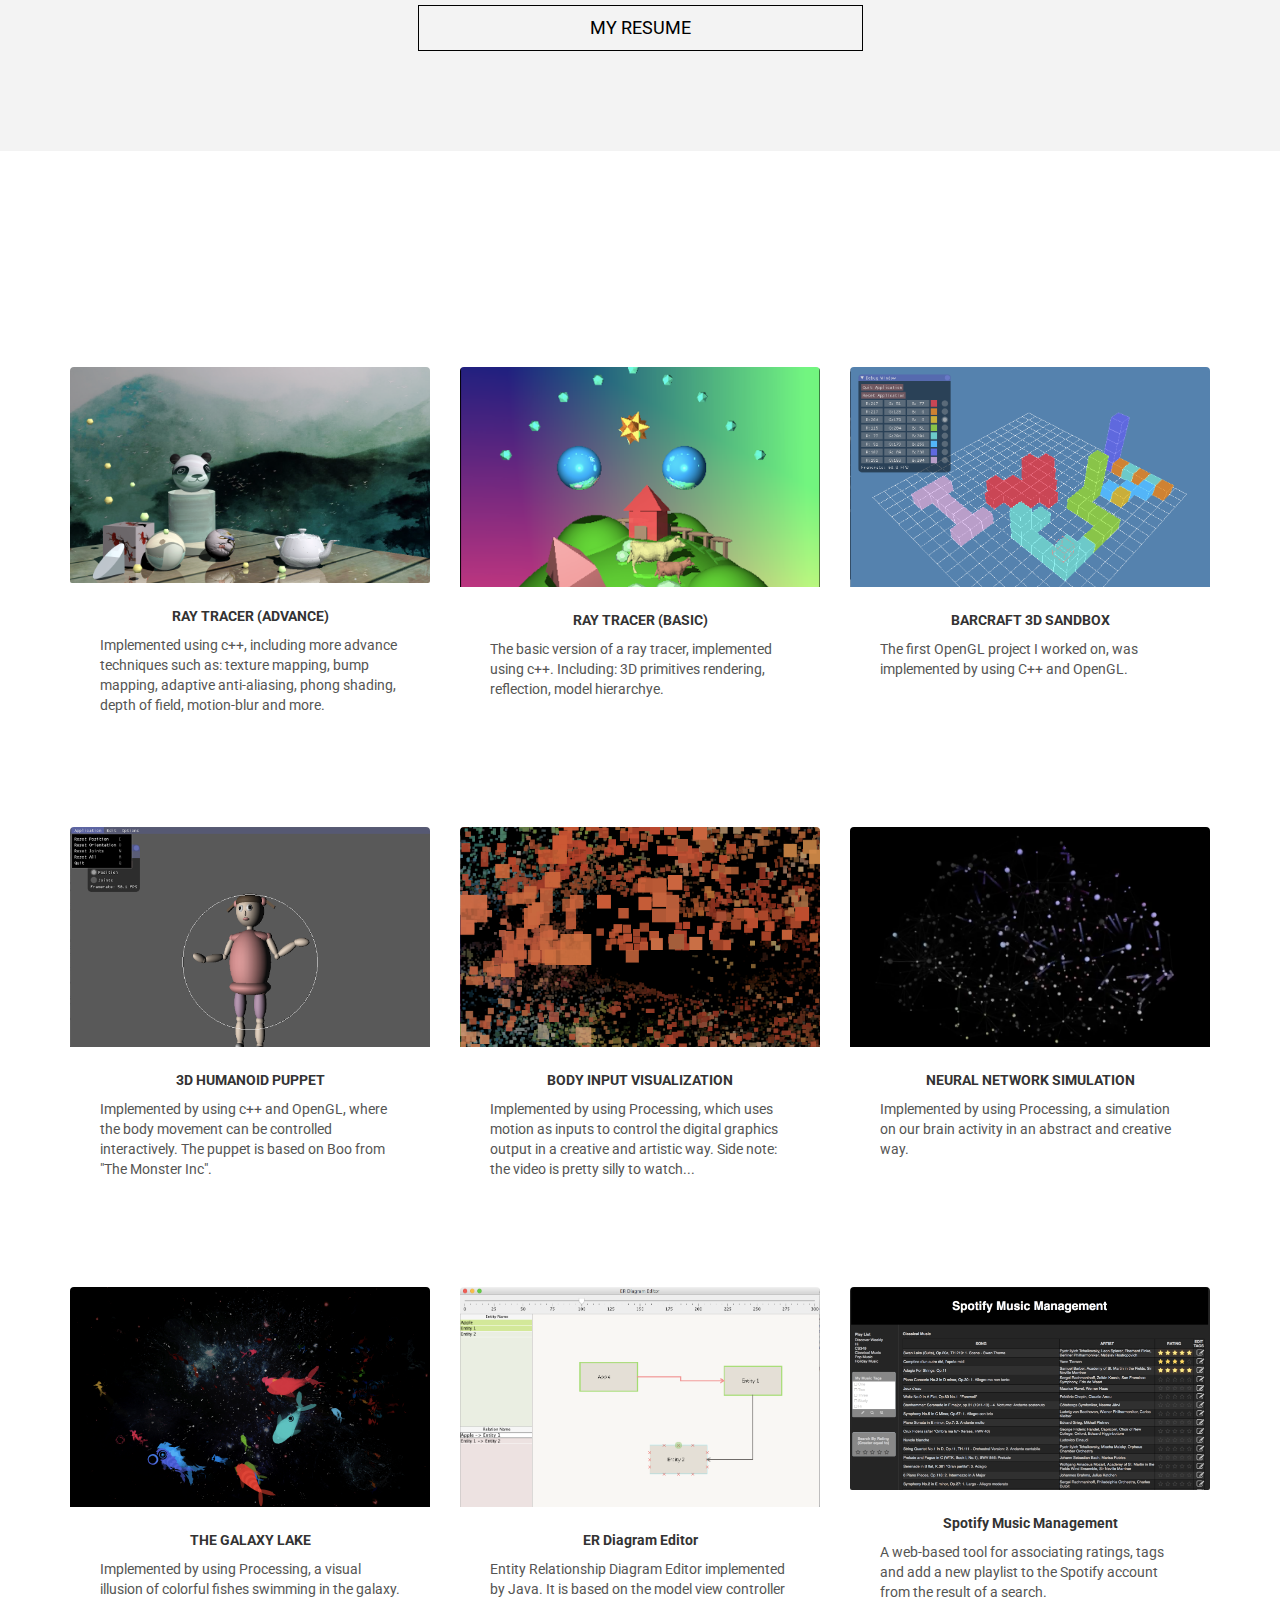
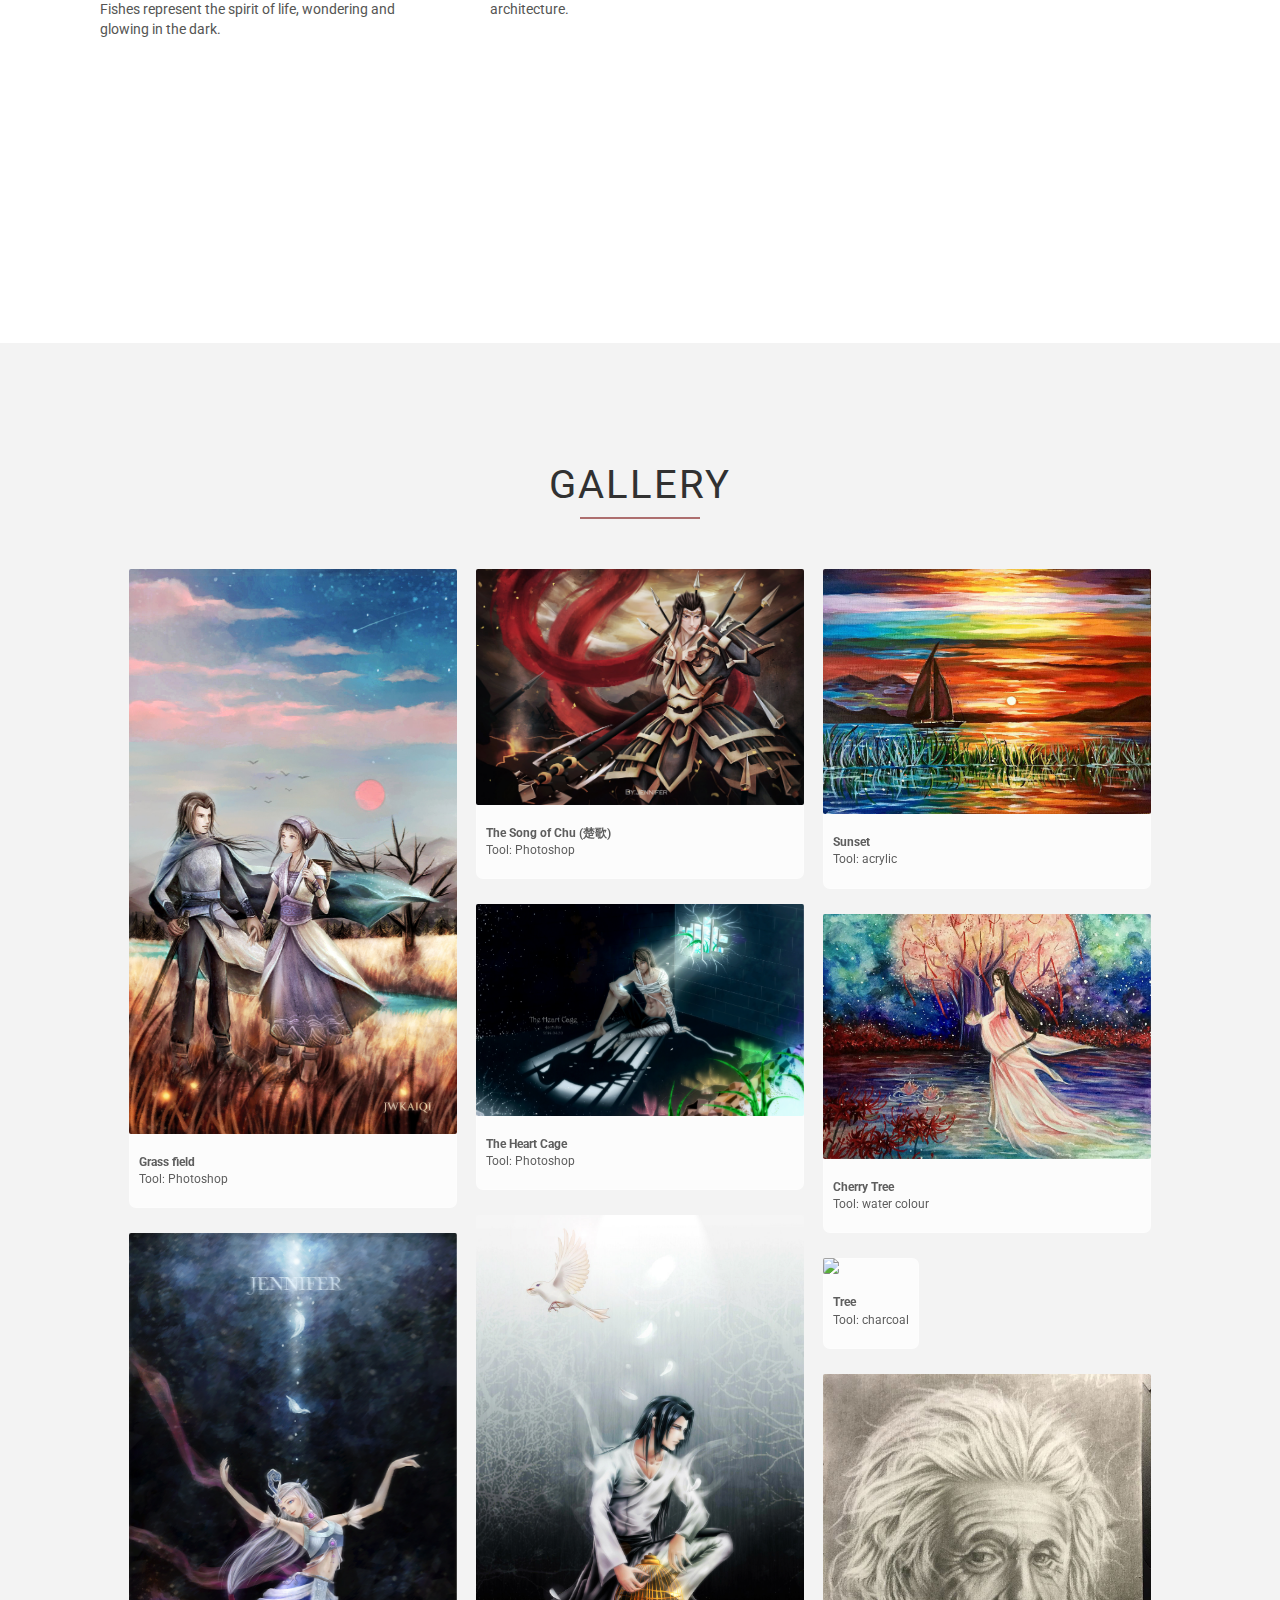
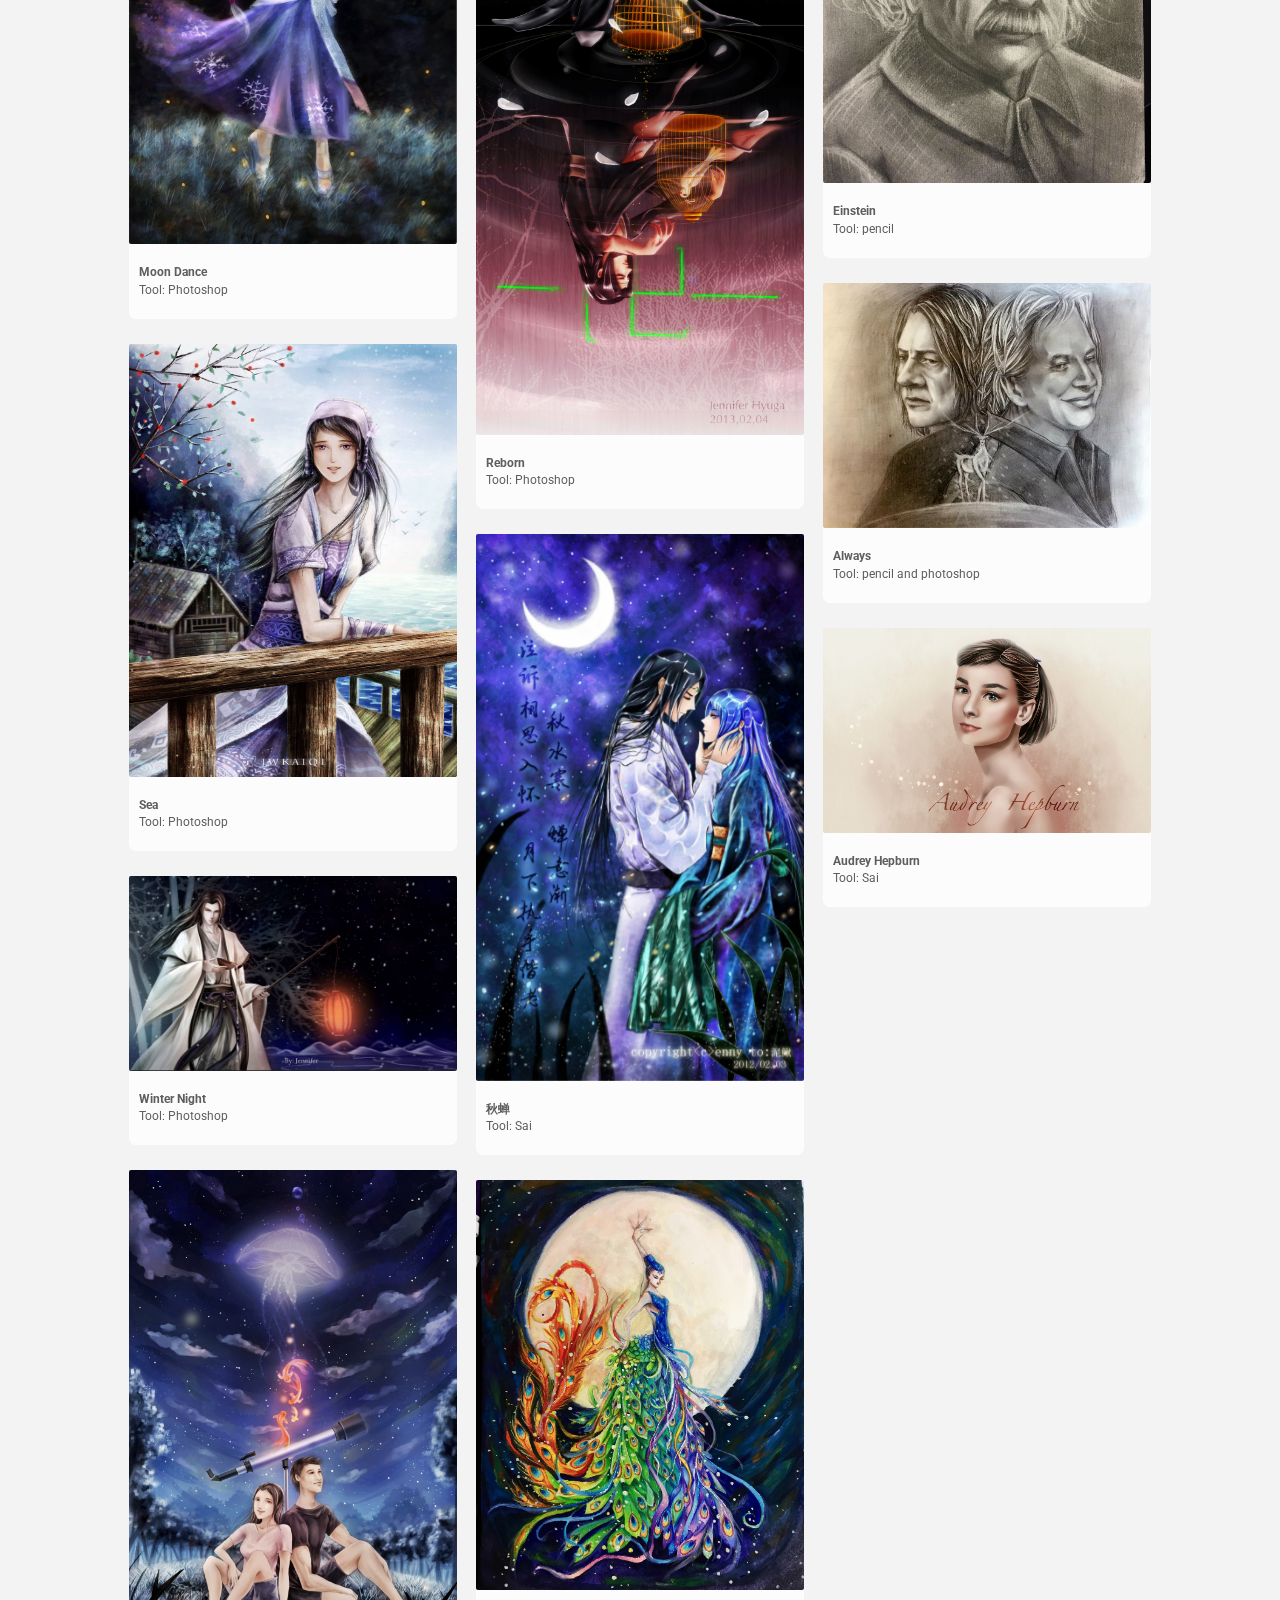
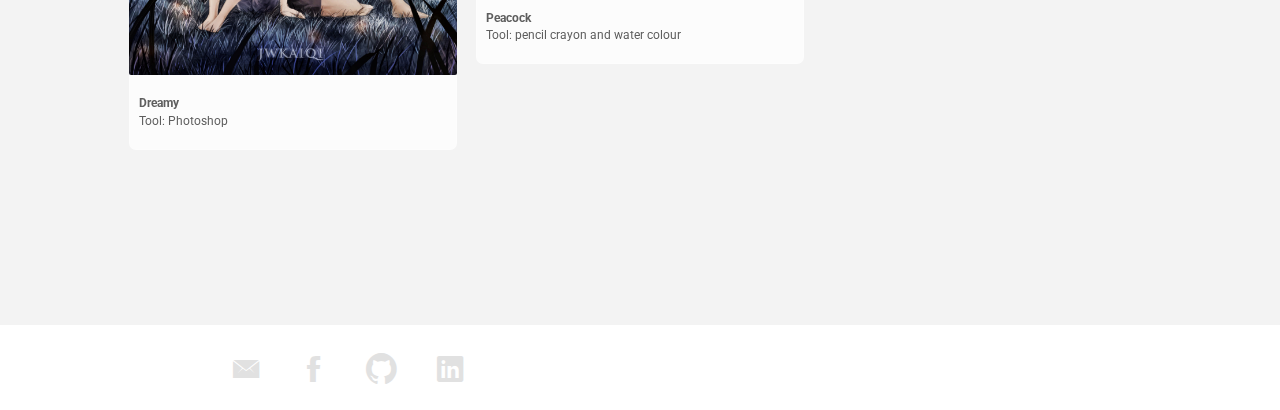
==== commit 8ebd28d0: "Refactor some code, and updated web contents" ====
--- a/index.html
+++ b/index.html
@@ -56,7 +56,7 @@
 						<li><a href="#about">about</a></li>
 						<li><a href="#project">project</a></li>
 						<li><a href="#gallery">gallery</a></li>
-						<li><a href="#contact">contact</a></li>
+						<li><a href="#footer">contact</a></li>
 					</ul> <!-- /.nav -->
 			    </div><!-- /.navbar-collapse -->
 		  	</div><!-- /.container -->
@@ -92,8 +92,10 @@
 				<img src="assets/images/about.png" alt="Me">
 			</div>
 			<p class="about-detail">
-				I am currently a fourth-year computer science student at the University of Waterloo, Canada, with a computational fine art option.
+				I am a new graduate from the University of Waterloo, Canada. I have a bachelor degree in computer science with a computational fine art option.
 				I have experiences in mobile, web, and desktop applications development and have a passion in computer graphic and digital fine art.
+			</p>
+			<p class="about-detail">
 				Some other fun facts about me: I like cooking and baking. I love my dog Coco and my obese cat Momo.
 			</p>
 			<div class="pt5">
@@ -107,10 +109,10 @@
 
 	<section class="project_section" id="project">
 		<div class="container section-wrapper tz-gallery">
-			<h2 class="section-title black">
+			<h2 class="section-title light">
 				Project
 			</h2> <!-- /.section-title -->
-			<div class="underline worm"></div>
+			<div class="underline light-worm"></div>
 			<div class="row">
 				<div class="col-sm-6 col-md-4">
 					<div class="thumbnail height-380">
@@ -360,7 +362,7 @@
 
 
 			<div class="pt5">
-				<button id="project-btn" class="btn btn-lg button_trans" onclick="viewMoreProject()">VIEW MORE</button>
+				<button id="project-btn" class="btn btn-lg white_button_trans" onclick="viewMoreProject()">VIEW MORE</button>
 			</div>
 		</div> <!-- /.container -->
 	</section> <!-- /#header -->
@@ -369,17 +371,28 @@
 	<!-- Gallery -->
 	<section class="gallery-section color-bg" id="gallery">
 		<div class="container section-wrapper tz-gallery">
-			<h2 class="section-title light">
+			<h2 class="section-title black">
 				Gallery
 			</h2> <!-- /.section-title -->
-			<div class="underline light-worm"></div>
+			<div class="underline worm"></div>
 			<div id="columns">
 				<figure>
-					<a class="lightbox" href="assets/images/art/sea.jpg">
-						<img src="assets/images/art/sea.jpg">
+					<a class="lightbox" href="assets/images/art/field.jpg">
+						<img src="assets/images/art/field.jpg">
+						<figcaption><b>Grass field</b> <br>Tool: Photoshop</figcaption>
+					</a>
+				</figure>
+				<figure>
+					<a class="lightbox" href="assets/images/art/dance.jpg">
+						<img src="assets/images/art/dance.jpg">
+						<figcaption><b>Moon Dance</b> <br>Tool: Photoshop</figcaption>
+					</a>
+				</figure>
+				<figure>
+					<a class="lightbox" href="assets/images/art/rong2.jpg">
+						<img src="assets/images/art/rong2.jpg">
 						<figcaption><b>Sea</b> <br>Tool: Photoshop</figcaption>
 					</a>
-					<a class="lightbox" href="assets/images/art/sea.gif"></a>
 				</figure>
 
 				<figure>
@@ -455,13 +468,13 @@
 				<figure>
 					<a class="lightbox" href="assets/images/art/AE.jpg">
 						<img src="assets/images/art/AE.jpg">
-						<figcaption><b>Tree</b><br>Tool: pencil</figcaption>
+						<figcaption><b>Einstein</b><br>Tool: pencil</figcaption>
 					</a>
 				</figure>
 				<figure>
 					<a class="lightbox" href="assets/images/art/AR.jpg">
 						<img src="assets/images/art/AR.jpg">
-						<figcaption><b>Einstein</b><br>Tool: pencil and photoshop</figcaption>
+						<figcaption><b>Always</b><br>Tool: pencil and photoshop</figcaption>
 					</a>
 				</figure>
 				<figure>
@@ -471,88 +484,22 @@
 					</a>
 				</figure>
 			</div>
-			<!--<div class="pt5">-->
-				<!--<button class="btn btn-lg button_trans">VIEW MORE</button>-->
-			<!--</div>-->
 		</div>
 	</section>
 
 <!-- Contact with us -->
-<div class="footer_section">
-	<section class="contact section-wrapper" id="contact">
-		<div class="container">
-			<h2 class="section-title black">
-				Keep in Touch
-			</h2>
-			<div class="underline purple"></div>
-			<div class="row">
-				<div class="col-md-8 col-sm-12 col-xs-12">
-					<form class="row form">
-						<h3>Leave A Message</h3>
-						<div class="col-sm-4 col-xs-12 form-group">
-							<label class="sr-only">Name</label>
-							<input name="name" class="form-control" type="text" placeholder="First Name">
-						</div> <!-- /.form-group -->
-						<div class="col-sm-4 col-xs-12 form-group">
-							<label class="sr-only">Email</label>
-							<input name="email" class="form-control" type="email" placeholder="Email address">
-						</div> <!-- /.form-group -->
-						<div class="col-sm-4 col-xs-12 form-group">
-							<label class="sr-only">Website</label>
-							<input name="website" class="form-control" type="text" placeholder="Your website">
-						</div> <!-- /.form-group -->
-						<div class="row">
-							<div class="col-md-12 col-xs-12 form-group">
-								<label class="sr-only">Message</label>
-								<textarea class="message form-control" placeholder="Write message"></textarea>
-							</div> <!-- /.form-group -->
-							<input class="btn btn-sub" type="submit" value="Send Message">
-						</div>
-					</form> <!-- /.row -->
-				</div>
-
-				<div class="col-md-4 col-sm-12 col-xs-12 padding-70">
-					<ul class="no-bullet">
-						<li>
-							<div class="contact-item">
-								<!--<i class="ion-location"></i>-->
-								<h3>Address</h3>
-								<p class="contact">
-									333 Lester Street, Waterloo<br>
-									Ontario, Canada
-								</p>
-							</div>
-						</li>
-						<li>
-							<div class="contact-item">
-								<!--<i class="ion-ios-telephone"></i>-->
-								<h3>Phone</h3>
-								<p class="contact">
-									Mobile: 226-600-8752
-								</p>
-							</div>
-						</li>
-						<li>
-							<div class="contact-item">
-								<!--<i class="ion-ios-email"></i>-->
-								<h3>Email Address</h3>
-								<p class="contact">
-									<a href="mailto:k43wu0826@gmail.com">k43wu0826@gmail.com</a>
-								</p>
-							</div>
-						</li>
-					</ul>
-
-				</div>
-			</div>
-		</div> <!-- /.container -->
-	</section> <!-- /.contact -->
+<div class="footer_section" id="footer">
 	<!-- Footer -->
 	<footer class="footer-purple">
 		<div class="container">
 			<div class="row">
 				<div class="col-sm-6 text-center">
 					<div class="social-icon">
+						<a href="mailto:jwkaiqi@gmail.com">
+							<div class="icon fb">
+								<i class="ion-ios-email"></i>
+							</div>
+						</a>
 						<a href="https://www.facebook.com/jennifer.wu.5661">
 							<div class="icon fb">
 								<i class="ion-social-facebook"></i>
--- a/assets/css/main.css
+++ b/assets/css/main.css
@@ -23,7 +23,7 @@
 	background: #fff ;
 }
 .purple{
-	background: #4a148c;
+	background: #574e4e;
 }
 
 .worm {
@@ -380,7 +380,7 @@
 }
 
 .footer-purple {
-	background: rgba(87, 55, 82, 0.67);
+	background: rgba(255, 255, 255, 0.25);
 }
 
 .footer-dark {
@@ -399,6 +399,9 @@
 	padding-left: 35%;
 	padding-top: 30px;
 	padding-bottom: 30px;
+}
+.email{
+	background: #1976d2;
 }
 .fb{
 	background: #1976d2;
@@ -511,7 +514,7 @@
 }
 .project_section
 {
-	background: url('../images/bg3.jpg');
+	background: url('../images/bgTest.jpg');
 	background-repeat: no-repeat;
 	background-position: center center;
 	background-size: cover;
@@ -520,7 +523,7 @@
 }
 
 .footer_section {
-	background: url('../images/bg10.jpg');
+	background: url('../images/bgTest.jpg');
 	background-repeat: no-repeat;
 	background-position: center center;
 	background-size: cover;
--- a/assets/css/contact.css
+++ b/assets/css/contact.css
@@ -3,7 +3,7 @@
 }
 .contact {
     text-align: left;
-    color: #574e4e;
+    color: rgba(255,255,255,0.8);
 }
 
 .contact i {
@@ -27,8 +27,8 @@
 }
 
 .contact-item:hover i{
-    background-color: #4a148c;
-    border: 2px solid #4a148c !important;
+    background-color: #573752;
+    border: 2px solid #573752 !important;
     color: #fff;
 }
 .contact h3{
@@ -37,18 +37,21 @@
 }
 .contact p{
 	font-size: 18px;
-	color: #625959;
+	color: rgba(255,255,255,0.8);
 }
 
+.contact a{
+    color: rgba(255,255,255,0.8);
+}
 .form{
     margin-top: 50px;
-    background: #dcd1d9;
+    background-color: rgba(255, 255, 255, 0.7);
     opacity: 0.8;
     padding: 20px;
     border-radius: 20px;
-    box-shadow: 1px 1px 10px 2px #c5b4c0;
 }
 .form h3{
+    color: #574e4e;
     margin-left: 15px;
     font-size: 25px;
 }
@@ -60,17 +63,17 @@
 .btn-sub {
     border-radius: 0px;
     color: white;
-    background-color: #4a148c;
+    background-color: #574e4e;
     padding: 10px 25px;
     margin: 10px 30px;
-    border-color: #4a148c;
+    border-color: #574e4e;
     text-transform: uppercase;
     transition: all .4s ease-in-out;
 }
 .btn-sub:hover{
     background-color: #fff;
-    border-color: #4a148c;
-    color: #4a148c;
+    border-color: #574e4e;
+    color: #574e4e;
 }
 input[type="username"], input[type="email"], input[type="text"], .message{
 	border-color: transparent;
@@ -79,7 +82,7 @@
 	color: #969595;
 }
 input[type="username"]:focus, input[type="email"]:focus, input[type="text"]:focus, .message:focus{
-    border-color: #4a148c;
+    border-color: #574e4e;
     box-shadow: 0 0 8px rgba(74,20,140,.1) !important;
 }
 input.form-control, .message {
--- a/assets/css/service.css
+++ b/assets/css/service.css
@@ -9,7 +9,7 @@
 	padding: 0px;
 }
 .price-table .col-sm-3:hover .price-title{
-	color: #4a148c;
+	color: #574e4e;
 }
 .price-title{
 	background: #f9f9f9;
@@ -55,6 +55,6 @@
 }
 .price-table .col-sm-3:hover .custom-btn-default{
 	color: #fff;
-	background: #4a148c;
+	background: #574e4e;
 	transition: all .4s ease-in-out;
 }
--- a/assets/css/gallery.css
+++ b/assets/css/gallery.css
@@ -3,7 +3,7 @@
 }
 
 .color-bg {
-    background: url('../images/art/bg4.png');
+    background-color: #f3f3f3;
     background-size: cover;
     background-position: top center;
 }
@@ -44,7 +44,7 @@
 }
 
 .tz-gallery .thumbnail {
-    background-color: rgba(255, 255, 255, 0.5) !important;
+    background-color: rgba(255, 255, 255, 0.6) !important;
     padding: 0;
     margin-bottom: 80px;
     border: none;
@@ -71,7 +71,7 @@
 
 .tz-gallery .caption p {
     font-size: 14px;
-    color: #7b7d7d;
+    color: #555553;
     margin: 0;
 }
 
@@ -130,7 +130,7 @@
 
 div#columns figure {
     /*overflow: hidden;*/
-    background: rgba(255,255,255,0.3);
+    background: rgba(255,255,255,0.7);
     box-shadow: inset 0 0 0 1px rgba(255, 255, 255, 0.25);
     margin: 0 2px 25px;
     padding-bottom: 10px;
